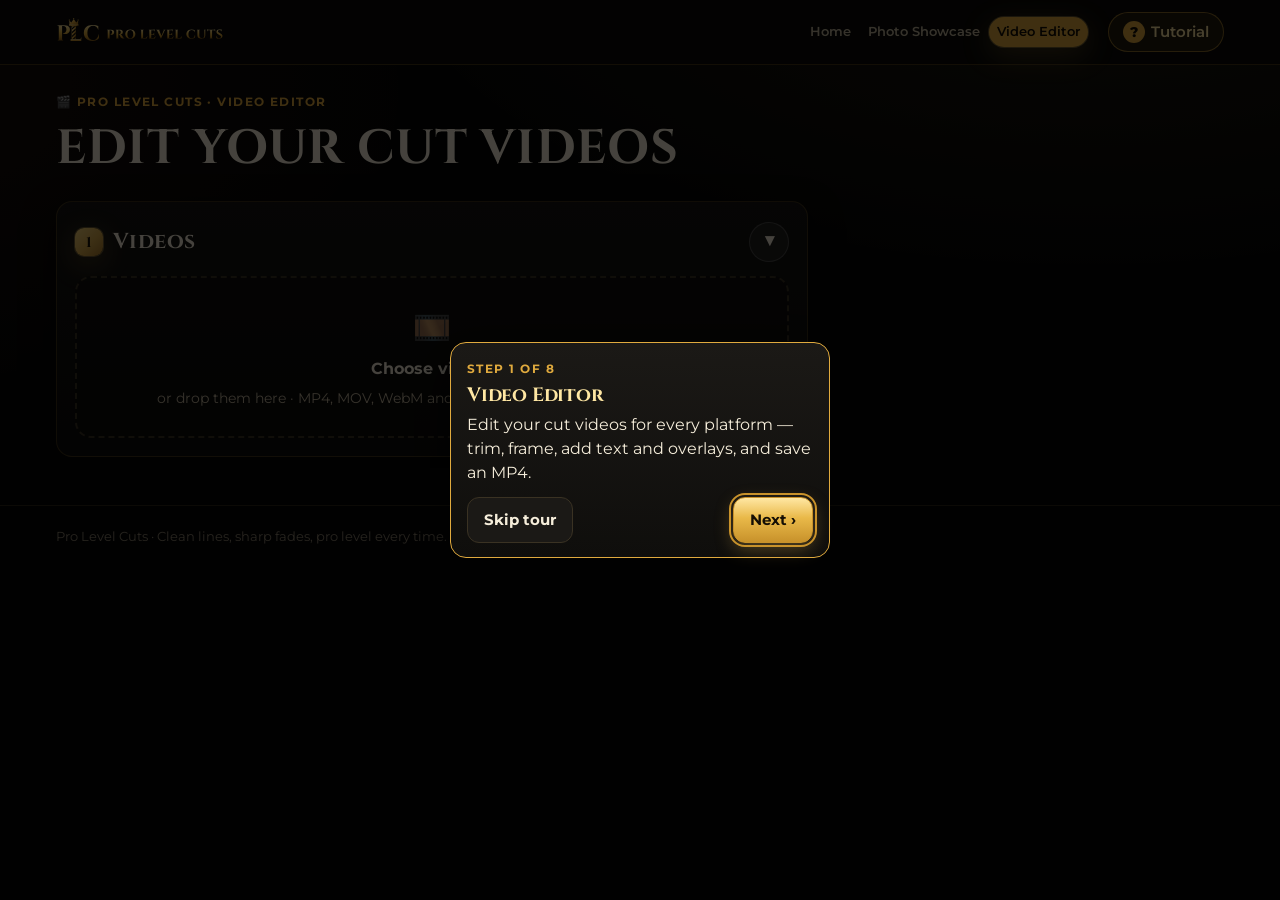
==== formatter.html @ 974fc1ba "Video editor: Fill stretches the whole video to the frame, nothing cut off Co-Authored-By: Claude Op" ====
<!doctype html>
<html lang="en">
<head>
  <meta charset="utf-8">
  <meta name="viewport" content="width=device-width, initial-scale=1, viewport-fit=cover">
  <title>Video Editor — Pro Level Cuts</title>
  <meta name="description" content="Edit and format barber videos for Reels, TikTok, YouTube Shorts and posts — trim, frame, add text and overlays, export MP4.">
  <meta name="theme-color" content="#0e0c0a">
  <meta name="color-scheme" content="dark">
  <link rel="manifest" href="manifest.webmanifest">
  <link rel="icon" href="icons/logo.svg" type="image/svg+xml">
  <link rel="icon" href="icons/favicon-32.png" sizes="32x32" type="image/png">
  <link rel="apple-touch-icon" href="icons/apple-touch-icon.png">
  <meta name="apple-mobile-web-app-capable" content="yes">
  <meta name="mobile-web-app-capable" content="yes">
  <meta name="apple-mobile-web-app-status-bar-style" content="black-translucent">
  <meta name="apple-mobile-web-app-title" content="Pro Level Cuts">
  <link rel="preconnect" href="https://fonts.googleapis.com">
  <link rel="preconnect" href="https://fonts.gstatic.com" crossorigin>
  <link rel="stylesheet" href="https://fonts.googleapis.com/css2?family=Cinzel:wght@600;700&family=Montserrat:wght@400;500;600;700&display=swap">
  <link rel="stylesheet" href="css/style.css?v=plc1">
  <script src="js/core.js?v=plc1" defer></script>
  <script src="js/tour.js?v=plc1" defer></script>
  <script src="js/vendor/mp4-muxer.min.js" defer></script>
  <script src="js/fullscreen.js?v=plc1" defer></script>
  <script src="js/fx-float.js?v=plc1" defer></script>
  <script src="js/showcase-fold.js?v=plc1" defer></script>
  <script src="js/showcase-fx.js?v=plc1" defer></script>
  <script src="js/formatter.js?v=plc1" defer></script>
  <script src="js/formatter-pro.js?v=plc1" defer></script>
</head>
<body data-page="formatter">
  <header class="topbar">
    <div class="container topbar-inner">
      <a class="brand" href="index.html" aria-label="Pro Level Cuts — home"><img class="plc-wordmark" src="icons/logo-wordmark.svg" alt="Pro Level Cuts" height="34"></a>
      <nav class="nav" id="nav" aria-label="Main">
        <div class="nav-head"><img class="plc-wordmark" src="icons/logo-wordmark.svg" alt="Pro Level Cuts" height="28"></div>
        <a href="index.html" data-page="home"><span class="nav-ico">🏠</span>Home</a>
        <a href="showcase.html" data-page="showcase"><span class="nav-ico">📸</span>Photo Showcase</a>
        <a href="formatter.html" data-page="formatter"><span class="nav-ico">🎬</span>Video Editor</a>
        <div class="nav-foot"><button class="btn" type="button" data-install hidden>📲 Add to Home Screen</button></div>
      </nav>
      <button class="plc-tourbtn" type="button" data-tour-btn aria-label="Tutorial"><b class="plc-q">?</b><span>Tutorial</span></button>
      <button class="menu-btn" type="button" aria-label="Open menu" aria-expanded="false" aria-controls="nav"><span></span><span></span><span></span></button>
    </div>
  </header>
  <div class="scrim"></div>

    <main class="page container">
    <div class="page-head">
      <div class="eyebrow">🎬 Pro Level Cuts · Video Editor</div>
      <h1>Edit your cut videos</h1>
      <p>Add your clips, trim and order them, then fit them for Reels, TikTok, Shorts, a square post or YouTube. Pick a background and frame, add text and overlays you can drag right on the preview, and save an MP4 with the sound in sync.</p>
    </div>

    <ol class="cx-steps" aria-label="Steps">
      <li data-step="1">Add videos</li><li data-step="2">Format &amp; frame</li><li data-step="3">Overlays</li><li data-step="4">Export</li>
    </ol>

    <div class="cx-layout">
      <div class="stack" style="min-width:0">
        <!-- ===== 1 · Videos ===== -->
        <section class="card" aria-labelledby="clipsTitle">
          <h2 id="clipsTitle"><span class="cx-num">1</span>Videos <span class="muted small" id="clipCount"></span></h2>
          <label class="cx-drop" id="dropZone">
            <input type="file" id="videoFiles" accept="video/*,.mp4,.mov,.m4v,.webm,.mkv,.ogv,.3gp" multiple>
            <span class="cx-drop-ico" aria-hidden="true">🎞️</span>
            <b>Choose videos</b>
            <span class="muted small">or drop them here · MP4, MOV, WebM and more · they play in the order shown</span>
          </label>
          <p class="notice warn" id="importNote" hidden></p>
          <ol class="fm-clips" id="clipList" aria-label="Clips"></ol>
        </section>

        <!-- ===== 2 · Format & frame ===== -->
        <section class="card" aria-labelledby="fmtTitle" id="formatCard" hidden>
          <h2 id="fmtTitle"><span class="cx-num">2</span>Format &amp; frame</h2>

          <div class="cx-group">
            <div class="label">Where are you posting it? <span class="muted small">(Instagram, TikTok, YouTube, theCut, Facebook)</span></div>
            <div class="fm-formats" id="formatSeg" role="radiogroup" aria-label="Video format"></div>
          </div>

          <div class="cx-group">
            <div class="label">How the video fills the frame</div>
            <div class="seg" id="fitSeg" role="radiogroup" aria-label="Fit">
              <button type="button" data-fit="fit" role="radio">⬚ Fit · show everything</button>
              <button type="button" data-fit="fill" role="radio">⛶ Fill · stretch to fill</button>
            </div>
            <p class="fm-fillhint" id="fillHint" role="status" hidden></p>
            <p class="muted small" style="margin:8px 0 0">Per clip you can also zoom and move the picture (in the clip list, or turn on <b>🖐 Move video</b> and drag it on the preview).</p>
          </div>

          <div class="cx-group">
            <div class="label">Background <span class="muted small">(shows where the video doesn't cover the frame)</span></div>
            <div class="fm-swatches" id="bgList" role="radiogroup" aria-label="Background"></div>
            <div class="row" style="margin-top:8px;gap:10px" id="bgColorRow">
              <label class="field" style="flex:0 0 auto"><span>Colour</span><input type="color" id="bgColor" value="#0b1530"></label>
              <label class="btn btn-ghost btn-sm fm-upload">🖼️ Your own background<input type="file" id="bgFile" accept="image/*" hidden></label>
            </div>
          </div>

          <div class="cx-group">
            <div class="label">Frame</div>
            <div class="fm-swatches" id="frameList" role="radiogroup" aria-label="Frame"></div>
            <label class="field" style="max-width:180px;margin-top:8px" id="frameColorWrap"><span>Frame colour</span><input type="color" id="frameColor" value="#ffffff"></label>
          </div>

          <div class="fields" style="margin-top:14px">
            <label class="field"><span>Between clips</span>
              <select id="transition"><option value="cut">Straight cut</option><option value="fade">Fade through black</option></select>
            </label>
            <label class="field"><span>Space around the video <b id="padVal"></b></span>
              <input type="range" id="pad" min="0" max="20" step="1">
            </label>
          </div>

          <div class="cx-group" style="margin-top:14px">
            <div class="label">Background music <span class="muted small">(optional)</span></div>
            <div class="row" style="gap:10px">
              <label class="btn btn-ghost btn-sm fm-upload">🎵 Add music<input type="file" id="musicFile" accept="audio/*,.mp3,.wav,.m4a,.ogg,.aac" hidden></label>
              <span class="muted small" id="musicName">No music</span>
              <button class="btn btn-ghost btn-sm" type="button" id="musicDel" hidden>✕ Remove</button>
            </div>
            <label class="field" style="margin-top:8px" id="musicVolWrap" hidden><span>Music volume <b id="musicVolVal"></b></span><input type="range" id="musicVol" min="0" max="100" step="1"></label>
          </div>
        </section>

        <!-- ===== 3 · Overlays ===== -->
        <section class="card" aria-labelledby="ovTitle" id="overlayCard" hidden>
          <h2 id="ovTitle"><span class="cx-num">3</span>Overlays</h2>
          <p class="muted small" style="margin:0 0 10px">Add text, emoji, a logo or picture, a subscribe button or a progress bar. Tap one on the preview to select it, drag it to move it, and drag its corner ◢ to resize. Edit everything below.</p>
          <div class="fm-addbar" role="toolbar" aria-label="Add overlay">
            <button class="btn btn-sm" type="button" data-add="title">＋ Title</button>
            <button class="btn btn-ghost btn-sm" type="button" data-add="text">＋ Text</button>
            <button class="btn btn-ghost btn-sm" type="button" data-add="lower">＋ Name tag</button>
            <button class="btn btn-ghost btn-sm" type="button" data-add="emoji">＋ Emoji</button>
            <label class="btn btn-ghost btn-sm fm-upload">＋ Logo / picture<input type="file" id="imgFile" accept="image/*" hidden></label>
            <label class="btn btn-ghost btn-sm fm-upload">🎬 ＋ Video layer<input type="file" id="layerFile" accept="video/*,.mp4,.mov,.m4v,.webm" hidden></label>
            <button class="btn btn-ghost btn-sm" type="button" data-add="cta">＋ Subscribe</button>
            <button class="btn btn-ghost btn-sm" type="button" data-add="progress">＋ Progress bar</button>
          </div>
          <div class="label" style="margin-top:12px">💈 Barber stickers <span class="muted small">— tap one to add it where the playhead is</span></div>
          <div class="fm-stickers" id="stickerRow" role="group" aria-label="Barber stickers"></div>
          <ul class="fm-ovlist" id="ovList" aria-label="Overlays"></ul>
          <div class="fm-editor" id="ovEditor" hidden></div>
        </section>

        <!-- ===== Effects ===== -->
        <section class="card" aria-labelledby="fmFxTitle" id="fmFxCard" hidden>
          <h2 id="fmFxTitle"><span class="cx-num">✨</span>Effects</h2>
          <p class="muted small" style="margin:0 0 10px">Thousands of effects — lights, sparkle, barber effects, film looks, glitch, movement and frames, in many colours and speeds. Everything follows the beat of your video by itself. Put them on the clip under the playhead or on the whole video, stack as many as you like, and choose Light, Medium or Strong.</p>
          <div id="fmFx">
            <div class="seg fm-fxtarget" id="fmFxTarget" role="group" aria-label="Apply to"></div>
            <ul class="fm-fxonlist" id="fmFxOn"></ul>
            <p class="small sc-net on" id="fmBeat" aria-live="polite"></p>
            <input type="search" id="fmFxSearch" class="sc-fxsearch" autocomplete="off" placeholder="Search all effects — try “gold confetti”, “beat”, “clippings fast”" aria-label="Search effects">
            <div class="fm-fxcats" id="fmFxCats" role="group" aria-label="Kinds of effects"></div>
            <div class="fm-fxtiles" id="fmFxTiles"></div>
            <button class="btn btn-ghost" type="button" id="fmFxMore" hidden style="width:100%;margin-top:8px">Show more</button>
          </div>
        </section>
      </div>

      <!-- ===== 4 · Preview & export ===== -->
      <aside class="card cx-side" aria-labelledby="exportTitle" id="exportCard" hidden>
        <h2 id="exportTitle"><span class="cx-num">4</span>Preview &amp; export</h2>
        <div class="cx-screen fm-screen" id="screen"><canvas id="preview" width="360" height="640" aria-label="Video preview — tap an overlay to select it, drag to move"></canvas></div>
        <div class="cx-transport">
          <button type="button" class="play-btn" id="playBtn" aria-label="Play preview" aria-pressed="false"><svg class="pi-play" viewBox="0 0 24 24" aria-hidden="true"><path d="M8 5.5v13a1 1 0 0 0 1.5.86l10.2-6.5a1 1 0 0 0 0-1.72L9.5 4.64A1 1 0 0 0 8 5.5z"/></svg><svg class="pi-pause" viewBox="0 0 24 24" aria-hidden="true"><rect x="6.5" y="5" width="4" height="14" rx="1.2"/><rect x="13.5" y="5" width="4" height="14" rx="1.2"/></svg></button>
          <input type="range" id="scrub" min="0" max="1000" value="0" aria-label="Position">
          <span class="cx-time" id="timeLabel">0:00 / 0:00</span>
          <button type="button" class="btn btn-ghost btn-icon btn-sm yb-fullbtn" id="fullBtn" aria-label="Watch full screen" title="Full screen">⛶</button>
        </div>
        <div class="fm-tl" id="tlBox">
          <div class="fm-hist" role="group" aria-label="Undo and redo">
            <button type="button" class="fm-histbtn" id="tlUndo" disabled aria-label="Undo" title="Undo (Ctrl+Z)"><svg viewBox="0 0 24 24" aria-hidden="true"><path d="M9 14 4 9l5-5"/><path d="M4 9h10.5a5.5 5.5 0 0 1 0 11H11"/></svg><span>Undo</span></button>
            <button type="button" class="fm-histbtn" id="tlRedo" disabled aria-label="Redo" title="Redo (Ctrl+Shift+Z)"><svg viewBox="0 0 24 24" aria-hidden="true"><path d="m15 14 5-5-5-5"/><path d="M20 9H9.5a5.5 5.5 0 0 0 0 11H13"/></svg><span>Redo</span></button>
          </div>
          <div class="fm-toolbar" role="toolbar" aria-label="Edit tools">
            <button type="button" class="fm-tool fm-tool-main" id="tlSplit"><i>✂️</i><span>Split</span></button>
            <button type="button" class="fm-tool fm-tool-add" id="tlNewTrack"><i>➕</i><span>New layer</span></button>
            <label class="fm-tool fm-tool-add"><i>🎬</i><span>Add video</span><input type="file" id="tlLayerFile" accept="video/*,.mp4,.mov,.m4v,.webm" hidden></label>
            <label class="fm-tool fm-tool-add"><i>🖼️</i><span>Add photo</span><input type="file" id="tlPhotoFile" accept="image/*" hidden></label>
            <label class="fm-tool fm-tool-add"><i>🎵</i><span>Add sound</span><input type="file" id="tlAudioFile" accept="audio/*,.mp3,.wav,.m4a,.aac,.ogg" hidden></label>
            <span class="fm-toolgroup" id="fmLayerTools" hidden>
              <button type="button" class="fm-tool fm-tool-ly" id="lyUp"><i>⬆️</i><span>Forward</span></button>
              <button type="button" class="fm-tool fm-tool-ly" id="lyDown"><i>⬇️</i><span>Back</span></button>
              <button type="button" class="fm-tool fm-tool-ly" id="lyHide"><i>👁</i><span>Hide</span></button>
              <button type="button" class="fm-tool fm-tool-ly" id="lyDel"><i>🗑️</i><span>Delete</span></button>
            </span>
            <button type="button" class="fm-tool" id="tlMute"><i>🔇</i><span>Mute</span></button>
            <button type="button" class="fm-tool" id="tlSpeed"><i>⏩</i><span>Speed</span></button>
            <button type="button" class="fm-tool" id="tlDup"><i>⧉</i><span>Duplicate</span></button>
            <button type="button" class="fm-tool" id="tlDel"><i>🗑️</i><span>Delete</span></button>
            <button type="button" class="fm-tool" id="moveVideoBtn" aria-pressed="false"><i>🖐</i><span>Move video</span></button>
            <button type="button" class="fm-tool" id="tlCenter"><i>🎯</i><span>Center</span></button>
            <button type="button" class="fm-tool" id="tlExpand" aria-pressed="false"><i>⤢</i><span>Expand</span></button>
            <button type="button" class="fm-tool" id="tlZoomOut" aria-label="Zoom out the timeline"><i>➖</i><span>Zoom out</span></button>
            <button type="button" class="fm-tool" id="tlZoomIn" aria-label="Zoom in the timeline"><i>➕</i><span>Zoom in</span></button>
            <button type="button" id="splitBtn" hidden></button><button type="button" id="setInBtn" hidden></button><button type="button" id="setOutBtn" hidden></button>
          </div>
          <p class="fm-target small" id="fmTarget" hidden></p>
          <div class="fm-speedrow" id="fmSpeedRow" hidden></div>
          <div class="fm-tl-scroll" id="tlScroll"><div class="fm-tl-inner" id="tlInner"></div></div>
          <p class="muted small fm-tl-tip">➕ New layer makes a blank layer — tap it, then add a video, photo, sound or text and it goes on that layer · swipe the timeline left / right to see every clip · press and hold a clip or layer to move it · drag ends to trim · drag things between layers, or a clip off the main video onto a layer · ⬆ / ⬇ put a layer in front of or under the main video</p>
        </div>
        <div class="cx-facts" id="facts"></div>
        <div class="notice warn" id="lenWarn" hidden></div>
        <button class="btn btn-lg" type="button" id="exportBtn" style="width:100%;margin-top:12px">🎬 Make the video</button>
        <div class="cx-progress" id="exportProg" hidden>
          <div class="progress"><i id="exportBar"></i></div>
          <div class="row between small"><span id="exportText">Getting ready…</span><button class="btn btn-ghost btn-sm" type="button" id="cancelBtn">Cancel</button></div>
          <p class="muted small" style="margin:6px 0 0">Your clips play through once while the video is made, so it takes about as long as the video. Keep this screen open.</p>
        </div>
        <div class="cx-result" id="result" hidden>
          <video id="resultVideo" controls playsinline></video>
          <div class="row between">
            <span class="muted small" id="resultInfo"></span>
            <span class="row" style="gap:6px"><button class="btn btn-ghost btn-sm" type="button" id="fullVideoBtn">⛶ Full screen</button><a class="btn btn-sm" id="downloadBtn" href="#" download>⬇ Download video</a></span>
          </div>
        </div>
      </aside>
    </div>
  </main>

  <footer class="foot">
    <div class="container">Pro Level Cuts · Clean lines, sharp fades, pro level every time. Your photos and videos stay on your device.</div>
  </footer>
</body>
</html>
---- css/style.css ----
/* =========================================================
   Pro Level Cuts — stylesheet (from Youtube Blue)
   One file for the look of every page. Page logic lives in /js.
   ========================================================= */

:root {
  --bg: #070707;
  --bg-2: #0d0c0b;
  --surface: #141311;
  --surface-2: #1b1916;
  --surface-3: #24211c;
  --line: #3a3223;
  --line-soft: rgba(242, 203, 107, 0.16);
  --text: #f6eedb;
  --muted: #c2b59b;
  --faint: #8a7f6c;
  --primary: #e0aa3e;
  --primary-2: #f2cb6b;
  --primary-ink: #140e04;
  --accent: #c8922b;
  --sky: #ffe7a3;
  --ok: #34d399;
  --warn: #fbbf24;
  --danger: #f87171;

  --radius: 16px;
  --radius-sm: 10px;
  --shadow: 0 12px 32px rgba(0, 0, 0, 0.55);
  --glow: 0 0 0 1px rgba(235, 196, 106, 0.35), 0 8px 28px rgba(214, 168, 74, 0.28);

  --header-h: 64px;
  --safe-t: env(safe-area-inset-top, 0px);
  --safe-r: env(safe-area-inset-right, 0px);
  --safe-b: env(safe-area-inset-bottom, 0px);
  --safe-l: env(safe-area-inset-left, 0px);
  --gutter: 16px;

  --font: system-ui, -apple-system, "Segoe UI", Roboto, "Helvetica Neue", Arial, sans-serif;
  --mono: ui-monospace, "SF Mono", Menlo, Consolas, monospace;
  color-scheme: dark;
}

*, *::before, *::after { box-sizing: border-box; }

html {
  -webkit-text-size-adjust: 100%;
  text-size-adjust: 100%;
  scroll-behavior: smooth;
  background: var(--bg);
}

body {
  margin: 0;
  min-height: 100vh;
  min-height: 100dvh;
  font-family: var(--font);
  font-size: 16px;
  line-height: 1.55;
  color: var(--text);
  background:
    radial-gradient(1100px 520px at 85% -8%, rgba(214, 168, 74, 0.28), transparent 62%),
    radial-gradient(800px 480px at -12% 8%, rgba(235, 196, 106, 0.14), transparent 58%),
    var(--bg);
  overflow-x: hidden;
  -webkit-tap-highlight-color: transparent;
}
body.no-scroll { overflow: hidden; }

img, svg, canvas, video { max-width: 100%; display: block; }
a { color: var(--sky); }
h1, h2, h3, h4 { line-height: 1.2; margin: 0 0 .5em; letter-spacing: -0.01em; }
h1 { font-size: clamp(1.8rem, 1.2rem + 2.6vw, 3rem); }
h2 { font-size: clamp(1.25rem, 1.05rem + 0.9vw, 1.6rem); }
h3 { font-size: 1.08rem; }
p { margin: 0 0 1em; }
.muted { color: var(--muted); }
.small { font-size: .875rem; }
.hidden, [hidden] { display: none !important; }
:focus-visible { outline: 2px solid var(--accent); outline-offset: 2px; border-radius: 6px; }

/* ---------- Layout ---------- */
.container {
  width: 100%;
  max-width: 1200px;
  margin-inline: auto;
  padding-left: calc(var(--gutter) + var(--safe-l));
  padding-right: calc(var(--gutter) + var(--safe-r));
}
main.page {
  padding-top: 24px;
  padding-bottom: calc(48px + var(--safe-b));
}
.page-head { margin-bottom: 20px; }
.page-head p { color: var(--muted); max-width: 70ch; }
.eyebrow {
  display: inline-flex; align-items: center; gap: 8px;
  font-size: .75rem; font-weight: 700; letter-spacing: .12em; text-transform: uppercase;
  color: var(--sky);
  margin-bottom: 8px;
}

.grid { display: grid; gap: 16px; }
.grid-2 { grid-template-columns: repeat(auto-fit, minmax(min(100%, 340px), 1fr)); }
.grid-3 { grid-template-columns: repeat(auto-fit, minmax(min(100%, 260px), 1fr)); }
.grid-4 { grid-template-columns: repeat(auto-fit, minmax(min(100%, 170px), 1fr)); }
.stack > * + * { margin-top: 12px; }
.row { display: flex; flex-wrap: wrap; gap: 10px; align-items: center; }
.row.end { justify-content: flex-end; }
.row.between { justify-content: space-between; }
.spacer { flex: 1; }

/* ---------- Header / navigation ---------- */
.topbar {
  position: sticky; top: 0; z-index: 80;
  padding-top: var(--safe-t);
  border-bottom: 1px solid var(--line-soft);
}
/* Blur lives on a pseudo-element: a backdrop-filter on the header itself
   would trap the fixed mobile drawer inside the header bar. */
.topbar::before {
  content: ""; position: absolute; inset: 0; z-index: -1;
  background: rgba(14, 12, 10, 0.78);
  backdrop-filter: saturate(140%) blur(14px);
  -webkit-backdrop-filter: saturate(140%) blur(14px);
}
.topbar-inner {
  height: var(--header-h);
  display: flex; align-items: center; gap: 16px;
}
.brand {
  display: inline-flex; align-items: center; gap: 10px;
  color: var(--text); text-decoration: none; font-weight: 800; font-size: 1.1rem;
  white-space: nowrap;
}
.brand img { width: 34px; height: 34px; border-radius: 9px; }
.brand b { color: var(--primary-2); font-weight: 800; }

.nav { margin-left: auto; display: flex; align-items: center; gap: 4px; }
.nav a {
  color: var(--muted); text-decoration: none; font-weight: 600; font-size: .95rem;
  padding: 9px 14px; border-radius: 999px;
  transition: background .15s, color .15s;
}
.nav a:hover { color: var(--text); background: var(--surface); }
.nav a.active { color: var(--primary-ink); background: var(--primary); box-shadow: var(--glow); }
.nav .nav-ico { display: none; }
.nav-foot { display: none; }
@media (min-width: 901px) and (max-width: 1700px) { .nav { gap: 1px; } .nav a { padding: 7px 8px; font-size: .82rem; line-height: 1.15; } .topbar-inner { gap: 8px; } }
@media (min-width: 901px) and (max-width: 1180px) { .brand span { display: none; } }

.menu-btn {
  display: none; margin-left: auto;
  width: 44px; height: 44px; border-radius: 12px;
  border: 1px solid var(--line); background: var(--surface);
  align-items: center; justify-content: center; flex-direction: column; gap: 5px;
  cursor: pointer;
}
.menu-btn span { display: block; width: 20px; height: 2px; border-radius: 2px; background: var(--text); transition: transform .2s, opacity .2s; }
.menu-btn[aria-expanded="true"] span:nth-child(1) { transform: translateY(7px) rotate(45deg); }
.menu-btn[aria-expanded="true"] span:nth-child(2) { opacity: 0; }
.menu-btn[aria-expanded="true"] span:nth-child(3) { transform: translateY(-7px) rotate(-45deg); }

.scrim {
  position: fixed; inset: 0; z-index: 60;
  background: rgba(2, 8, 20, 0.6);
  opacity: 0; pointer-events: none; transition: opacity .2s;
}
.scrim.show { opacity: 1; pointer-events: auto; }

@media (max-width: 900px) {
  .menu-btn { display: inline-flex; }
  .nav {
    position: fixed; z-index: 70; top: 0; right: 0; bottom: 0;
    width: min(86vw, 330px);
    flex-direction: column; align-items: stretch; gap: 4px;
    padding: calc(var(--safe-t) + 20px) calc(16px + var(--safe-r)) calc(20px + var(--safe-b)) 16px;
    background: linear-gradient(180deg, #2b251d, #1d1914);
    border-left: 1px solid var(--line);
    box-shadow: var(--shadow);
    /* Hidden with clip-path (not translate) so the closed drawer never
       widens the page on phones. */
    clip-path: inset(0 0 0 100%);
    visibility: hidden;
    transition: clip-path .25s ease, visibility 0s linear .25s;
    overflow-y: auto;
    overscroll-behavior: contain;
  }
  .nav.open { clip-path: inset(0 0 0 0); visibility: visible; transition: clip-path .25s ease, visibility 0s; }
  .nav a { display: flex; align-items: center; gap: 12px; padding: 14px; border-radius: 12px; font-size: 1.02rem; }
  .nav .nav-ico { display: inline-block; width: 22px; text-align: center; }
  .nav-head { display: flex; align-items: center; gap: 10px; font-weight: 800; padding: 4px 6px 16px; border-bottom: 1px solid var(--line-soft); margin-bottom: 8px; }
  .nav-head img { width: 30px; height: 30px; border-radius: 8px; }
  .nav-foot { display: block; margin-top: auto; padding-top: 16px; }
  .nav-foot .btn { width: 100%; }
}
@media (min-width: 901px) { .nav-head { display: none; } }

/* ---------- Cards ---------- */
.card {
  background: linear-gradient(180deg, rgba(62, 53, 42, 0.9), rgba(48, 41, 32, 0.92));
  border: 1px solid var(--line-soft);
  border-radius: var(--radius);
  padding: 18px;
  box-shadow: var(--shadow);
  min-width: 0;
}
.card > h2, .card > h3 { display: flex; align-items: center; gap: 10px; }
.card-sub { color: var(--muted); font-size: .9rem; margin-top: -4px; }
.card.link { text-decoration: none; color: inherit; transition: transform .15s, box-shadow .15s, border-color .15s; display: block; }
.card.link:hover { transform: translateY(-3px); border-color: var(--primary); box-shadow: var(--glow); }
.ico-badge {
  width: 44px; height: 44px; border-radius: 12px; flex: none;
  display: inline-grid; place-items: center; font-size: 1.3rem;
  background: linear-gradient(135deg, var(--primary), var(--accent));
  box-shadow: var(--glow);
}

/* ---------- Buttons ---------- */
.btn {
  -webkit-appearance: none; appearance: none;
  display: inline-flex; align-items: center; justify-content: center; gap: 8px;
  min-height: 44px; padding: 10px 16px;
  border-radius: 12px; border: 1px solid transparent;
  font: inherit; font-weight: 700; font-size: .95rem;
  color: var(--primary-ink);
  background: linear-gradient(180deg, var(--primary-2), var(--primary));
  box-shadow: 0 6px 18px rgba(214, 168, 74, 0.35);
  cursor: pointer; text-decoration: none; white-space: nowrap;
  transition: transform .1s, filter .15s, background .15s;
}
.btn:hover { filter: brightness(1.08); }
.btn:active { transform: translateY(1px); }
.btn:disabled { opacity: .5; cursor: not-allowed; }
.btn-ghost { background: var(--surface-2); color: var(--text); border-color: var(--line); box-shadow: none; }
.btn-ghost:hover { background: var(--surface-3); }
.btn-danger { background: rgba(248, 113, 113, 0.14); color: #fecaca; border-color: rgba(248, 113, 113, 0.4); box-shadow: none; }
.btn-sm { min-height: 36px; padding: 6px 12px; font-size: .85rem; border-radius: 10px; }
.btn-icon { width: 40px; min-height: 40px; padding: 0; }
.btn-plus {
  width: 52px; height: 52px; min-height: 52px; padding: 0; border-radius: 50%;
  font-size: 1.8rem; line-height: 1; font-weight: 500;
}

/* ---------- Forms ---------- */
.field { display: flex; flex-direction: column; gap: 6px; min-width: 0; }
.field > span, .label { font-size: .82rem; font-weight: 700; color: var(--muted); letter-spacing: .02em; }
.fields { display: grid; gap: 12px; grid-template-columns: repeat(auto-fit, minmax(min(100%, 180px), 1fr)); }
input[type="text"], input[type="number"], input[type="date"], input[type="search"], input[type="url"], select, textarea {
  -webkit-appearance: none; appearance: none;
  width: 100%; min-width: 0;
  font: inherit; font-size: 16px; /* 16px stops iOS zoom-on-focus */
  color: var(--text);
  background: #1a1206;
  border: 1px solid var(--line);
  border-radius: var(--radius-sm);
  padding: 11px 12px;
  min-height: 44px;
  transition: border-color .15s, box-shadow .15s;
}
select {
  background-image: linear-gradient(45deg, transparent 50%, var(--muted) 50%), linear-gradient(135deg, var(--muted) 50%, transparent 50%);
  background-position: calc(100% - 18px) 50%, calc(100% - 13px) 50%;
  background-size: 5px 5px; background-repeat: no-repeat;
  padding-right: 34px;
}
textarea { resize: vertical; min-height: 110px; line-height: 1.5; }
/* The open dropdown list: always dark with light text (some phones/PCs otherwise show white on white). */
select option, select optgroup { background-color: #1a1206; color: var(--text); }
select optgroup { color: var(--sky, #efd08c); font-weight: 700; }
select option:disabled { color: var(--muted); }
input:focus, select:focus, textarea:focus { outline: none; border-color: var(--primary-2); box-shadow: 0 0 0 3px rgba(214, 168, 74, 0.25); }
input::placeholder, textarea::placeholder { color: var(--faint); }
input[type="color"] {
  -webkit-appearance: none; appearance: none;
  width: 100%; height: 44px; padding: 4px; border-radius: var(--radius-sm);
  border: 1px solid var(--line); background: #1a1206; cursor: pointer;
}
input[type="color"]::-webkit-color-swatch-wrapper { padding: 0; }
input[type="color"]::-webkit-color-swatch { border: none; border-radius: 7px; }
input[type="color"]::-moz-color-swatch { border: none; border-radius: 7px; }
input[type="range"] { width: 100%; accent-color: var(--primary); }
input[type="checkbox"] { width: 20px; height: 20px; accent-color: var(--primary); flex: none; }
input[type="file"] { max-width: 100%; color: var(--muted); font-size: .9rem; }
.counter { font-size: .8rem; color: var(--muted); text-align: right; }
.counter.over { color: var(--danger); font-weight: 700; }

/* segmented toggle */
.seg { display: inline-flex; padding: 4px; gap: 4px; border-radius: 12px; background: #1a1206; border: 1px solid var(--line); flex-wrap: wrap; }
.seg button {
  font: inherit; font-weight: 700; font-size: .88rem;
  border: 0; border-radius: 9px; padding: 9px 14px; min-height: 40px;
  color: var(--muted); background: transparent; cursor: pointer;
}
.seg button.on { color: #fff; background: var(--primary); box-shadow: var(--glow); }

/* chips */
.chips { display: flex; flex-wrap: wrap; gap: 8px; }
.chip {
  display: inline-flex; align-items: center; gap: 6px;
  padding: 6px 8px 6px 12px; border-radius: 999px;
  background: var(--surface-3); border: 1px solid var(--line); font-size: .88rem;
  max-width: 100%;
}
.chip span { overflow: hidden; text-overflow: ellipsis; white-space: nowrap; }
.chip button { border: 0; background: rgba(255,255,255,.08); color: var(--text); width: 22px; height: 22px; border-radius: 50%; cursor: pointer; line-height: 1; flex: none; }

/* ---------- KPIs & progress ---------- */
.kpi { padding: 16px; }
.kpi .kpi-label { font-size: .78rem; text-transform: uppercase; letter-spacing: .08em; color: var(--muted); font-weight: 700; }
.kpi .kpi-value { font-size: clamp(1.4rem, 1.1rem + 1.2vw, 1.9rem); font-weight: 800; margin-top: 2px; word-break: break-word; }
.kpi .kpi-note { font-size: .8rem; color: var(--faint); }
.progress { height: 12px; border-radius: 999px; background: #1a1206; border: 1px solid var(--line); overflow: hidden; }
.progress > i { display: block; height: 100%; width: 0; background: linear-gradient(90deg, var(--primary), var(--accent)); border-radius: inherit; transition: width .4s; }

/* ---------- Tables ---------- */
.table-wrap { width: 100%; overflow-x: auto; -webkit-overflow-scrolling: touch; border-radius: var(--radius-sm); border: 1px solid var(--line-soft); }
table { width: 100%; border-collapse: collapse; font-size: .9rem; min-width: 640px; }
th, td { padding: 10px 12px; text-align: left; border-bottom: 1px solid var(--line-soft); white-space: nowrap; }
td.wrap { white-space: normal; min-width: 180px; }
th { position: sticky; top: 0; background: var(--surface-2); color: var(--muted); font-size: .78rem; text-transform: uppercase; letter-spacing: .06em; cursor: pointer; user-select: none; }
th.sorted::after { content: " ▾"; }
th.sorted.asc::after { content: " ▴"; }
tbody tr:hover { background: rgba(214, 168, 74, 0.07); }
td.num, th.num { text-align: right; font-variant-numeric: tabular-nums; }

/* ---------- Badges / tags ---------- */
.badge { display: inline-block; padding: 2px 8px; border-radius: 999px; font-size: .74rem; font-weight: 700; background: var(--surface-3); color: var(--sky); border: 1px solid var(--line); }
.badge.short { color: #fbcfe8; border-color: rgba(244, 114, 182, .4); background: rgba(244, 114, 182, .12); }

/* ---------- Charts ---------- */
.chart { width: 100%; height: auto; }
.chart text { fill: var(--muted); font-size: 11px; font-family: var(--font); }
.chart .grid-line { stroke: rgba(235, 196, 106, 0.12); }
.chart-empty { padding: 36px 12px; text-align: center; color: var(--faint); border: 1px dashed var(--line); border-radius: var(--radius-sm); }

/* ---------- Canvas previews ---------- */
.canvas-frame {
  width: 100%; border-radius: var(--radius-sm); overflow: hidden;
  border: 1px solid var(--line); background: #020814;
}
.canvas-frame canvas { width: 100%; height: auto; }
.avatar-frame { max-width: 260px; margin-inline: auto; border-radius: 50%; }

/* ---------- Toast ---------- */
.toast-host {
  position: fixed; z-index: 100; left: 50%; transform: translateX(-50%);
  bottom: calc(20px + var(--safe-b));
  display: flex; flex-direction: column; gap: 8px; align-items: center;
  width: calc(100% - 32px); max-width: 420px; pointer-events: none;
}
.toast {
  background: #322b21; border: 1px solid var(--primary); color: var(--text);
  padding: 12px 16px; border-radius: 12px; box-shadow: var(--glow);
  font-weight: 600; font-size: .92rem; text-align: center;
  animation: toast-in .2s ease;
}
@keyframes toast-in { from { opacity: 0; transform: translateY(8px); } }

/* ---------- Home ---------- */
.hero {
  display: grid; gap: 24px; align-items: center;
  grid-template-columns: repeat(auto-fit, minmax(min(100%, 340px), 1fr));
  padding: 12px 0 28px;
}
.hero h1 b { background: linear-gradient(90deg, var(--primary-2), var(--sky)); -webkit-background-clip: text; background-clip: text; color: transparent; }
.hero p { font-size: 1.08rem; color: var(--muted); }
.hero-art { display: grid; place-items: center; }
.hero-art img { width: min(260px, 60vw); border-radius: 28%; box-shadow: 0 30px 80px rgba(214, 168, 74, 0.45); }
.feature-list { margin: 10px 0 0; padding-left: 18px; color: var(--muted); font-size: .92rem; }
.feature-list li + li { margin-top: 4px; }
.steps { margin: 0; padding-left: 20px; }
.steps li + li { margin-top: 6px; }

/* ---------- Checklist ---------- */
.checklist { list-style: none; margin: 0; padding: 0; display: grid; gap: 6px; }
.checklist label { display: flex; gap: 12px; align-items: flex-start; padding: 10px 12px; border-radius: 10px; background: #1a1206; border: 1px solid var(--line-soft); cursor: pointer; }
.checklist input:checked + span { color: var(--faint); text-decoration: line-through; }

/* ---------- Story Studio ---------- */
.studio { display: grid; gap: 16px; grid-template-columns: 280px minmax(0, 1fr); align-items: start; }
@media (max-width: 980px) { .studio { grid-template-columns: minmax(0, 1fr); } }
.story-list { list-style: none; margin: 0; padding: 0; display: grid; gap: 6px; max-height: 50vh; overflow-y: auto; }
.story-list button {
  width: 100%; text-align: left; font: inherit; color: var(--text);
  background: #1a1206; border: 1px solid var(--line-soft); border-radius: 10px;
  padding: 10px 12px; cursor: pointer;
}
.story-list button.on { border-color: var(--primary); box-shadow: var(--glow); }
.story-list small { display: block; color: var(--faint); font-size: .76rem; }
.sticky-side { position: sticky; top: calc(var(--header-h) + var(--safe-t) + 16px); }
@media (max-width: 980px) { .sticky-side { position: static; } .story-list { max-height: 220px; } }

.cast { display: grid; gap: 10px; grid-template-columns: repeat(auto-fill, minmax(min(100%, 200px), 1fr)); }
.cast-card {
  position: relative; padding: 12px; border-radius: 12px; background: #1a1206;
  border: 1px solid var(--line-soft); border-left: 5px solid var(--c, var(--primary));
  min-width: 0;
}
.cast-card h4 { margin: 0; font-size: 1rem; overflow-wrap: anywhere; }
.cast-card p { margin: 2px 0 0; font-size: .82rem; color: var(--muted); overflow-wrap: anywhere; }
.cast-card .cast-actions { display: flex; gap: 6px; margin-top: 10px; }
.cast-add {
  display: flex; align-items: center; justify-content: center; gap: 12px; flex-direction: column;
  min-height: 120px; border: 2px dashed var(--line); border-radius: 12px; background: transparent;
  color: var(--muted); font: inherit; font-weight: 700; cursor: pointer;
}
.cast-add:hover { border-color: var(--primary); color: var(--text); }
.dot { width: 12px; height: 12px; border-radius: 50%; display: inline-block; flex: none; background: var(--c, var(--primary)); }
.swatches { display: flex; flex-wrap: wrap; gap: 8px; }
.swatches button { width: 32px; height: 32px; border-radius: 50%; border: 2px solid transparent; cursor: pointer; background: var(--c); }
.swatches button.on { border-color: #fff; box-shadow: 0 0 0 2px var(--primary); }

.blocks { display: grid; gap: 10px; }
.block {
  display: grid; gap: 8px; padding: 12px; border-radius: 12px;
  background: #1a1206; border: 1px solid var(--line-soft);
  border-left: 5px solid var(--c, var(--line));
}
.block.scene { background: linear-gradient(90deg, rgba(214, 168, 74,.18), #1a1206); border-left-color: var(--primary); }
.block.note { border-left-color: var(--warn); }
.block-top { display: flex; flex-wrap: wrap; gap: 8px; align-items: center; }
.block-top select { width: auto; min-width: 150px; flex: 1 1 160px; min-height: 38px; padding-top: 7px; padding-bottom: 7px; }
.block-kind { font-size: .72rem; font-weight: 800; letter-spacing: .1em; text-transform: uppercase; color: var(--muted); }
.block textarea { min-height: 70px; }
.block.scene textarea { min-height: 44px; font-weight: 700; }
.block-tools { margin-left: auto; display: flex; gap: 4px; }
.block-tools button { width: 34px; height: 34px; border-radius: 8px; border: 1px solid var(--line); background: var(--surface-2); color: var(--text); cursor: pointer; font-size: .95rem; }
.block-tools button:hover { background: var(--surface-3); }
.grp-btn { min-height: 38px; padding: 0 12px; border-radius: 999px; border: 1px solid var(--line); background: var(--surface-2); color: var(--text); font: inherit; font-size: .85rem; font-weight: 700; cursor: pointer; white-space: nowrap; }
.grp-btn:hover { background: var(--surface-3); }
.grp-btn.on { border-color: var(--primary); background: rgba(214, 168, 74,.2); }
.grp-row { display: flex; flex-wrap: wrap; gap: 6px; align-items: center; padding: 8px 10px; border-radius: 10px; background: rgba(214, 168, 74,.08); border: 1px solid var(--line-soft); }
.grp-label { font-size: .78rem; font-weight: 800; color: var(--muted); margin-right: 4px; }
.grp-chip { display: inline-flex; align-items: center; gap: 6px; padding: 5px 11px; border-radius: 999px; border: 1px solid var(--line); background: var(--surface-2); font-size: .85rem; font-weight: 700; cursor: pointer; user-select: none; }
.grp-chip input { width: auto; min-height: 0; margin: 0; accent-color: var(--c, var(--primary)); }
.grp-chip.on { border-color: var(--c, var(--primary)); box-shadow: inset 0 0 0 1px var(--c, var(--primary)); }
.grp-tag { display: inline-block; margin-left: 6px; padding: 1px 8px; border-radius: 999px; background: rgba(214, 168, 74,.18); font-size: .75rem; font-weight: 700; color: var(--text); }
.add-bar { display: flex; flex-wrap: wrap; gap: 8px; padding: 12px; border-radius: 12px; border: 1px dashed var(--line); }
.add-bar .btn { flex: 1 1 140px; }

.stat-pills { display: flex; flex-wrap: wrap; gap: 8px; }
.stat-pill { padding: 6px 12px; border-radius: 999px; background: #1a1206; border: 1px solid var(--line); font-size: .85rem; }
.stat-pill b { color: var(--sky); }

/* modal */
.modal {
  position: fixed; inset: 0; z-index: 90; display: grid; place-items: center;
  padding: calc(16px + var(--safe-t)) calc(16px + var(--safe-r)) calc(16px + var(--safe-b)) calc(16px + var(--safe-l));
  background: rgba(2, 8, 20, 0.7);
}
.modal-box { width: 100%; max-width: 520px; max-height: 100%; overflow-y: auto; }

/* teleprompter */
.prompter {
  position: fixed; inset: 0; z-index: 95; background: #000; color: #fff;
  display: flex; flex-direction: column;
  padding: var(--safe-t) var(--safe-r) var(--safe-b) var(--safe-l);
}
.prompter-bar { display: flex; flex-wrap: wrap; gap: 10px; align-items: center; padding: 10px 14px; background: #100d08; border-bottom: 1px solid var(--line); }
.prompter-bar label { display: flex; align-items: center; gap: 8px; font-size: .85rem; color: var(--muted); }
.prompter-bar input[type="range"] { width: 120px; }
.prompter-scroll { flex: 1; overflow-y: auto; padding: 40vh 6vw; -webkit-overflow-scrolling: touch; }
.prompter-text { font-size: clamp(1.6rem, 1rem + 3vw, 3.4rem); line-height: 1.45; font-weight: 700; max-width: 1100px; margin: 0 auto; }
.prompter-text p { margin: 0 0 .8em; }
.prompter-text .who { display: block; font-size: .5em; letter-spacing: .12em; text-transform: uppercase; color: var(--sky); }
.prompter-text .scene { color: var(--primary-2); }
.prompter-text .note { color: var(--warn); font-style: italic; font-size: .7em; }
.prompter.mirror .prompter-text { transform: scaleX(-1); }
.prompter-guide { position: absolute; left: 0; right: 0; top: 45%; height: 0; border-top: 2px dashed rgba(235, 196, 106,.5); pointer-events: none; }

/* footer */
.foot {
  border-top: 1px solid var(--line-soft); color: var(--faint); font-size: .82rem;
  padding: 20px 0 calc(24px + var(--safe-b));
}

/* Standalone (installed) tweaks */
@media (display-mode: standalone) {
  .install-only-browser { display: none !important; }
}

@media (prefers-reduced-motion: reduce) {
  *, *::before, *::after { animation: none !important; transition: none !important; scroll-behavior: auto !important; }
}

@media (max-width: 520px) {
  :root { --gutter: 12px; --header-h: 58px; }
  .card { padding: 14px; border-radius: 14px; }
  .brand { font-size: 1rem; }
  .brand img { width: 30px; height: 30px; }
}

/* =========================================================
   Voice Studio (voice.html)
   ========================================================= */
.sr-only { position: absolute !important; width: 1px; height: 1px; padding: 0; margin: -1px; overflow: hidden; clip: rect(0 0 0 0); white-space: nowrap; border: 0; }
code { font-family: var(--mono); font-size: .88em; background: #1a1206; border: 1px solid var(--line-soft); padding: 1px 6px; border-radius: 6px; overflow-wrap: anywhere; }

.status-pill {
  display: inline-flex; align-items: center; gap: 8px;
  padding: 6px 12px; border-radius: 999px; font-weight: 800; font-size: .85rem;
  background: #1a1206; border: 1px solid var(--line); color: var(--muted);
  max-width: 100%;
}
.status-pill::before { content: ""; width: 9px; height: 9px; border-radius: 50%; background: currentColor; flex: none; }
.status-pill[data-state="online"] { color: var(--ok); border-color: rgba(52, 211, 153, .45); }
.status-pill[data-state="connecting"] { color: var(--accent); border-color: rgba(235, 196, 106, .45); }
.status-pill[data-state="connecting"]::before { animation: pulse 1s ease-in-out infinite; }
.status-pill[data-state="generating"] { color: var(--warn); border-color: rgba(251, 191, 36, .5); }
.status-pill[data-state="generating"]::before { animation: pulse 1s ease-in-out infinite; }
.status-pill[data-state="offline"], .status-pill[data-state="error"] { color: var(--danger); border-color: rgba(248, 113, 113, .45); }
@keyframes pulse { 50% { opacity: .25; } }

.be-facts { display: grid; gap: 10px; margin: 14px 0 0; grid-template-columns: repeat(auto-fit, minmax(min(100%, 200px), 1fr)); }
.be-facts div { background: #1a1206; border: 1px solid var(--line-soft); border-radius: 10px; padding: 10px 12px; min-width: 0; }
.be-facts dt { font-size: .74rem; font-weight: 800; letter-spacing: .08em; text-transform: uppercase; color: var(--faint); }
.be-facts dd { margin: 2px 0 0; font-weight: 600; overflow-wrap: anywhere; font-size: .92rem; }

.notice {
  margin-top: 12px; padding: 12px 14px; border-radius: 12px; font-size: .92rem;
  background: rgba(235, 196, 106, .1); border: 1px solid rgba(235, 196, 106, .4); color: var(--text);
}
.notice.warn { background: rgba(251, 191, 36, .1); border-color: rgba(251, 191, 36, .45); }
.notice.error { background: rgba(248, 113, 113, .1); border-color: rgba(248, 113, 113, .45); }
.notice b { display: block; margin-bottom: 2px; }

.override, .import-box { margin-top: 14px; border-top: 1px solid var(--line-soft); padding-top: 12px; }
.import-box { border: 1px solid var(--line-soft); border-radius: 12px; padding: 10px 12px; background: #1a1206; }
.override summary, .import-box summary { cursor: pointer; font-weight: 700; color: var(--muted); }
.override summary:hover, .import-box summary:hover { color: var(--text); }

.voice-grid { display: grid; gap: 16px; grid-template-columns: minmax(0, 1.35fr) minmax(0, 1fr); align-items: start; }
@media (max-width: 980px) { .voice-grid { grid-template-columns: minmax(0, 1fr); } }

.script-area { min-height: 340px; font-size: 16px; line-height: 1.65; }
@media (max-width: 600px) { .script-area { min-height: 240px; } }

.tag-row { display: flex; flex-wrap: wrap; gap: 6px; }
.tag-row button {
  font: inherit; font-size: .85rem; font-weight: 700; font-family: var(--mono);
  padding: 7px 10px; min-height: 36px; border-radius: 9px; cursor: pointer;
  color: var(--sky); background: #1a1206; border: 1px solid var(--line);
}
.tag-row button:hover { border-color: var(--primary-2); color: #fff; }

.upload-state { margin-top: 10px; font-size: .88rem; padding: 8px 12px; border-radius: 10px; background: #1a1206; border: 1px solid var(--line-soft); color: var(--muted); overflow-wrap: anywhere; }
.upload-state[data-state="busy"] { color: var(--accent); }
.upload-state[data-state="done"] { color: var(--ok); border-color: rgba(52, 211, 153, .4); }
.upload-state[data-state="error"] { color: #fecaca; border-color: rgba(248, 113, 113, .45); }

.check-field { flex-direction: row; align-items: center; gap: 10px; align-self: end; min-height: 44px; }
.check-field span { color: var(--text) !important; font-size: .92rem !important; font-weight: 600 !important; }

.btn-lg { min-height: 54px; padding: 12px 22px; font-size: 1.05rem; border-radius: 14px; }
.generate-card .row > .btn { flex: 0 1 auto; }
@media (max-width: 520px) { .generate-card .row > .btn { flex: 1 1 100%; } }

.gen-progress { margin-top: 14px; display: grid; gap: 10px; }
.gen-text { display: flex; flex-direction: column; gap: 2px; }
.progress.indeterminate > i { width: 35%; animation: slide 1.4s ease-in-out infinite; }
@keyframes slide { 0% { transform: translateX(-100%); } 100% { transform: translateX(300%); } }

.audio-player { width: 100%; margin-top: 12px; border-radius: 12px; min-height: 54px; }
input:disabled, select:disabled, textarea:disabled { opacity: .5; cursor: not-allowed; }

/* ---------- Voice Studio: speed scale, error details, story mode ---------- */
.speed-scale { display: flex; justify-content: space-between; font-size: .72rem; color: var(--faint); margin-top: 2px; }
.speed-scale i { font-style: normal; }

.err-details { margin-top: 10px; }
.err-details summary { cursor: pointer; font-weight: 700; font-size: .85rem; color: var(--muted); }
.err-raw {
  margin: 8px 0; padding: 10px 12px; max-height: 240px; overflow: auto;
  background: #100d08; border: 1px solid var(--line); border-radius: 10px;
  font-family: var(--mono); font-size: .8rem; line-height: 1.5; white-space: pre-wrap; overflow-wrap: anywhere; color: var(--text);
}

.ref-tips { font-size: .86rem; }
.ref-length { margin-top: 6px; padding: 6px 10px; border-radius: 8px; background: #1a1206; border: 1px solid var(--line-soft); color: var(--muted); }

.gen-mode-card { padding: 12px 14px; }
.gen-mode-card .seg { width: 100%; }
.gen-mode-card .seg button { flex: 1 1 200px; }

.story-lines { list-style: none; margin: 0; padding: 0; display: grid; gap: 6px; max-height: 460px; overflow-y: auto; }
.story-lines li {
  display: grid; grid-template-columns: auto minmax(0, 1fr) auto; gap: 10px; align-items: start;
  padding: 8px 10px; border-radius: 10px; background: #1a1206; border: 1px solid var(--line-soft);
  border-left: 4px solid var(--c, var(--line));
}
.story-lines li.scene { grid-template-columns: 1fr; background: transparent; border: 0; border-top: 1px dashed var(--line); border-radius: 0; padding: 6px 2px 0; color: var(--sky); font-weight: 700; font-size: .82rem; }
.story-lines .num { font-variant-numeric: tabular-nums; color: var(--faint); font-size: .8rem; min-width: 1.6em; }
.story-lines .who { font-weight: 800; font-size: .82rem; }
.story-lines .say { font-size: .88rem; color: var(--muted); overflow-wrap: anywhere; }
.story-lines .st { font-size: .74rem; font-weight: 800; white-space: nowrap; padding: 2px 8px; border-radius: 999px; background: var(--surface-3); color: var(--muted); }
.story-lines .st[data-s="queued"] { color: var(--accent); }
.story-lines .st[data-s="running"] { color: var(--warn); }
.story-lines .st[data-s="done"] { color: var(--ok); }
.story-lines .st[data-s="failed"] { color: #fecaca; background: rgba(248, 113, 113, .15); }
.story-lines .seg-actions { display: flex; gap: 4px; margin-top: 4px; flex-wrap: wrap; }
.story-lines .seg-actions button, .story-lines .seg-actions a { font-size: .74rem; padding: 3px 8px; border-radius: 7px; border: 1px solid var(--line); background: var(--surface-2); color: var(--text); text-decoration: none; cursor: pointer; }

.cast-voices { display: grid; gap: 10px; }
.cast-voice { padding: 10px 12px; border-radius: 12px; background: #1a1206; border: 1px solid var(--line-soft); border-left: 5px solid var(--c, var(--primary)); display: grid; gap: 8px; }
.cast-voice .cv-head { display: flex; align-items: center; justify-content: space-between; gap: 8px; }
.cast-voice .cv-name { font-weight: 800; overflow-wrap: anywhere; }
.cast-voice .cv-meta { font-size: .76rem; color: var(--faint); }
.cast-voice .cv-row { display: grid; grid-template-columns: minmax(0, 0.8fr) minmax(0, 1.4fr); gap: 8px; }
@media (max-width: 420px) { .cast-voice .cv-row { grid-template-columns: minmax(0, 1fr); } }
.cast-voice .cv-warn { font-size: .78rem; color: var(--warn); }

/* ---------- Voice Studio: model engine, grouped settings, emotion tags ---------- */
.status-pill[data-state="switching"] { color: var(--accent); border-color: rgba(235, 196, 106, .5); }
.status-pill[data-state="switching"]::before { animation: pulse 1s ease-in-out infinite; }

.engine-cards { display: grid; gap: 10px; margin-top: 12px; grid-template-columns: repeat(auto-fit, minmax(min(100%, 200px), 1fr)); }
.engine-card {
  position: relative; display: grid; gap: 4px; text-align: left; padding: 12px 14px; min-height: 84px;
  border-radius: 14px; border: 1px solid var(--line); background: #1a1206; color: var(--text);
  font: inherit; cursor: pointer; transition: border-color .15s, box-shadow .15s, background .15s;
}
.engine-card:hover:not(:disabled) { border-color: var(--primary-2); }
.engine-card:disabled { cursor: default; }
.engine-card.active { border-color: var(--primary); background: linear-gradient(180deg, rgba(214, 168, 74, .22), #1a1206); box-shadow: var(--glow); }
.engine-card.pending { border-color: var(--accent); }
.engine-card.unavailable { opacity: .5; }
.engine-name { font-weight: 800; font-size: 1rem; padding-right: 92px; }
.engine-desc { font-size: .82rem; color: var(--muted); }
.engine-badge { position: absolute; top: 10px; right: 10px; font-size: .68rem; font-weight: 800; letter-spacing: .08em; padding: 3px 8px; border-radius: 999px; background: var(--primary); color: #fff; }
.engine-card.pending .engine-badge { background: var(--accent); color: #100d08; }
.engine-card.unavailable .engine-badge { background: var(--surface-3); color: var(--muted); }
#switchProgress { margin-top: 12px; }

.set-group { padding: 12px 0; border-top: 1px solid var(--line-soft); }
.set-group:first-of-type { border-top: 0; padding-top: 0; }
.set-head { font-size: .78rem; font-weight: 800; letter-spacing: .1em; text-transform: uppercase; color: var(--sky); margin-bottom: 8px; }
.set-group .field small { font-size: .78rem; line-height: 1.4; }
.slider-scale { display: flex; justify-content: space-between; font-size: .72rem; color: var(--faint); margin-top: 2px; }
.slider-scale i { font-style: normal; }
input[type="range"] { min-height: 32px; }            /* finger-friendly */
.is-off { opacity: .5; }
.readout { min-height: 44px; display: flex; align-items: center; padding: 0 12px; border-radius: var(--radius-sm); border: 1px dashed var(--line); color: var(--muted); }
.chip-btn {
  font: inherit; font-size: .86rem; font-weight: 700; min-height: 38px; padding: 6px 14px;
  border-radius: 999px; border: 1px solid var(--line); background: #1a1206; color: var(--text); cursor: pointer;
}
.chip-btn.on { background: var(--primary); border-color: var(--primary); color: #fff; box-shadow: var(--glow); }
.chip-btn:disabled { opacity: .5; cursor: not-allowed; }

.tag-hint { margin: 12px 0 0; }
.tag-box { margin-top: 12px; padding: 12px; border-radius: 12px; background: #1a1206; border: 1px solid var(--line); animation: tag-in .15s ease; }
@keyframes tag-in { from { opacity: 0; transform: translateY(-4px); } }
.tag-example { margin: 0 0 10px; font-size: .84rem; color: var(--muted); }
.tag-groups { display: grid; gap: 8px; }
.tag-group { display: grid; gap: 4px; }
.tag-group-name { font-size: .72rem; font-weight: 800; letter-spacing: .08em; text-transform: uppercase; color: var(--faint); }
.tag-box .tag-row button { min-height: 40px; }
.story-tag-box { margin-top: 2px; }
.ref-tips-inline { margin: 0 0 12px; padding: 8px 10px; border-radius: 10px; background: rgba(235, 196, 106, .08); border: 1px solid rgba(235, 196, 106, .3); color: var(--text); }
.cv-upload { display: flex; flex-wrap: wrap; gap: 8px; align-items: center; }
.cv-up-btn { cursor: pointer; }
.cv-up-btn.is-disabled { opacity: .5; pointer-events: none; }
.cv-up-note { font-size: .78rem; color: var(--muted); overflow-wrap: anywhere; flex: 1 1 160px; }
.cv-up-note[data-level="ok"] { color: var(--ok); }
.cv-up-note[data-level="warn"] { color: var(--warn); }
.cv-up-note[data-level="error"] { color: #fecaca; }
.cv-up-note[data-level="busy"] { color: var(--accent); }

/* ---------- Story cast: compact clone-only upload (choose file → upload) ---------- */
.btn-xs { min-height: 32px; padding: 4px 10px; font-size: .8rem; border-radius: 9px; }
.cv-upload { display: grid; gap: 4px; }
.cv-up-row { display: flex; flex-wrap: wrap; gap: 6px; }
.cv-up-row .btn { flex: 0 1 auto; white-space: nowrap; }
.cv-pick { position: relative; overflow: hidden; cursor: pointer; }
.cv-pick .cv-file-input { position: absolute; inset: 0; width: 100%; height: 100%; opacity: 0; cursor: pointer; font-size: 16px; }
.cv-pick.is-disabled { opacity: .5; pointer-events: none; }
.cv-file-name { font-size: .76rem; color: var(--muted); overflow-wrap: anywhere; }
.cv-upload .cv-up-note { flex: none; }

/* ---------- Story cast: per-character voice settings ---------- */
.cs { border-top: 1px solid var(--line-soft); padding-top: 6px; }
.cs-toggle { width: 100%; display: flex; align-items: center; gap: 8px; background: none; border: 0; color: var(--text); font: inherit; font-size: .84rem; font-weight: 700; padding: 6px 0; cursor: pointer; text-align: left; }
.cs-toggle .cs-sum { flex: 1 1 auto; min-width: 0; font-weight: 500; font-size: .76rem; color: var(--muted); text-align: right; overflow: hidden; text-overflow: ellipsis; white-space: nowrap; }
.cs-toggle .cs-caret { color: var(--faint); }
.cs-panel { border: 0; margin: 0; padding: 4px 0 2px; display: grid; gap: 10px; min-width: 0; }
.cs-panel[disabled] { opacity: .55; }
.cs-field input[type="range"] { width: 100%; }
.cs-field input[type="number"] { max-width: 140px; }
.cs-note { margin: 0; font-size: .76rem; color: var(--muted); }
.cs-panel .btn { justify-self: start; }

/* ---------- Another user is generating ---------- */
.status-pill[data-state="busy"] { color: var(--warn); border-color: rgba(251, 191, 36, .5); }
.status-pill[data-state="busy"]::before { animation: pulse 1.6s ease-in-out infinite; }
.remote-busy { margin: 12px 0 0; }
.cs-panel { gap: 0; }
.cs-group { padding: 10px 0; border-top: 1px solid var(--line-soft); display: grid; gap: 10px; }
.cs-group:first-child { border-top: 0; padding-top: 4px; }
.cs-head { font-size: .72rem; font-weight: 800; letter-spacing: .1em; text-transform: uppercase; color: var(--sky); }
.cs-head .cs-model { text-transform: none; letter-spacing: 0; font-weight: 600; color: var(--faint); }
.cs-chips { gap: 6px; }
.cs-chips .chip-btn { padding: 5px 10px; font-size: .78rem; }
.cs-field small { font-size: .74rem; }
.cs-field.is-off { opacity: .5; }
.cs-field select { width: 100%; }
.cs-check { margin: 0; }
.cs-panel > .cs-note { margin: 4px 0 8px; }

/* ---------- Voice library: picker, import, My Voices ---------- */
.voice-pick-note { margin: 6px 0 0; min-height: 1em; }
.voice-import { margin-top: 14px; }
.my-voice-list { list-style: none; margin: 0; padding: 0; display: grid; gap: 8px; }
.my-voice-list li { display: flex; align-items: center; justify-content: space-between; gap: 10px; padding: 8px 10px; border-radius: 12px; background: #1a1206; border: 1px solid var(--line-soft); flex-wrap: wrap; }
.my-voice-list .mv-main { display: flex; flex-wrap: wrap; align-items: center; gap: 4px 8px; min-width: 0; }
.my-voice-list .mv-main b { overflow-wrap: anywhere; }
.my-voice-list .mv-meta { font-size: .74rem; color: var(--faint); }
.mv-badge { font-size: .7rem; font-weight: 700; padding: 2px 8px; border-radius: 999px; border: 1px solid var(--line); color: var(--muted); }
.mv-badge.live { color: var(--ok); border-color: rgba(52, 211, 153, .45); }
.mv-badge.pending { color: var(--warn); border-color: rgba(251, 191, 36, .45); }
.my-voice-list .mv-actions { display: flex; gap: 6px; }
.share-help { margin-top: 12px; }
.cv-import-toggle { justify-self: start; background: none; border: 0; padding: 2px 0; color: var(--accent); font: inherit; font-size: .8rem; font-weight: 700; cursor: pointer; text-align: left; }
.cv-share { display: flex; align-items: flex-start; gap: 6px; font-size: .76rem; color: var(--muted); }
.cv-share input { margin-top: 2px; }

/* ---------- Loudness levelling toggle ---------- */
.level-toggle { margin: 12px 0 0; }
.level-toggle small { display: inline; font-weight: 500; }
.mv-badge.failed { color: #fecaca; border-color: rgba(248, 113, 113, .45); }

/* ---------- Play / pause buttons (round, ▶ → ❚❚, progress ring) ---------- */
.play-btn {
  --size: 34px; --p: 0;
  position: relative; flex: none; width: var(--size); height: var(--size); border-radius: 50%;
  display: inline-grid; place-items: center; padding: 0; cursor: pointer;
  background: linear-gradient(180deg, #e5b245, #d69c1f); color: #fff; border: 0;
  box-shadow: 0 2px 10px rgba(214, 168, 74, .35), inset 0 1px 0 rgba(255, 255, 255, .25);
  transition: transform .12s ease, box-shadow .2s ease, filter .2s ease;
  -webkit-tap-highlight-color: transparent;
}
.play-btn:hover { filter: brightness(1.08); }
.play-btn:active { transform: scale(.94); }
.play-btn:focus-visible { outline: 2px solid var(--sky); outline-offset: 3px; }
.play-btn svg { width: 46%; height: 46%; fill: currentColor; }
.play-btn .pi-play { margin-left: 8%; }
.play-btn .pi-pause { display: none; }
.play-btn.is-playing .pi-play { display: none; }
.play-btn.is-playing .pi-pause { display: block; }
.play-btn.is-playing { box-shadow: 0 0 0 3px rgba(235, 196, 106, .25), 0 2px 14px rgba(214, 168, 74, .55); }
/* progress ring while a clip is active (playing or paused part-way) */
.play-btn::before {
  content: ""; position: absolute; inset: -4px; border-radius: 50%; opacity: 0; transition: opacity .2s ease;
  background: conic-gradient(var(--sky) calc(var(--p) * 1%), rgba(238, 207, 139, .18) 0);
  -webkit-mask: radial-gradient(farthest-side, transparent calc(100% - 3px), #000 calc(100% - 2.5px));
          mask: radial-gradient(farthest-side, transparent calc(100% - 3px), #000 calc(100% - 2.5px));
}
.play-btn.is-active::before { opacity: 1; }
.play-btn.is-loading { filter: saturate(.6) brightness(.9); }
.play-btn.is-loading .pi-play { animation: pulse 1s ease-in-out infinite; }
.play-btn-sm { --size: 28px; }
.play-btn-lg { --size: 40px; }

/* Generated audio header */
.out-head { display: flex; align-items: center; gap: 12px; min-width: 0; }

/* Story lines: play button sits left of the character name */
.story-lines .who { display: flex; align-items: center; gap: 8px; flex-wrap: wrap; }
.story-lines .who .who-name { font-weight: 800; }

/* ---------- Your audio ---------- */
.take-list { list-style: none; margin: 0; padding: 0; display: grid; gap: 8px; }
#takesList > .take-list + .take-list, #takesList > .take-list + .take-group, #takesList > .take-group + .take-list, #takesList > .take-group + .take-group { margin-top: 8px; }
.take { display: flex; align-items: center; gap: 12px; padding: 10px 12px; border-radius: 14px; background: #1a1206; border: 1px solid var(--line-soft); }
.take-main { flex: 1 1 auto; min-width: 0; }
.take-title { font-weight: 800; overflow-wrap: anywhere; }
.take-meta { font-size: .76rem; color: var(--faint); margin-top: 2px; }
.take-text { font-size: .8rem; color: var(--muted); margin-top: 4px; overflow: hidden; display: -webkit-box; -webkit-line-clamp: 2; -webkit-box-orient: vertical; }
.take-dl { flex: none; width: 34px; height: 34px; border-radius: 10px; display: grid; place-items: center; background: var(--surface-2); color: var(--text); border: 1px solid var(--line); cursor: pointer; }
.take-dl svg { width: 18px; height: 18px; }
.take-dl:hover { background: var(--surface-3); }
.take-group { border: 1px solid var(--line-soft); border-radius: 16px; padding: 4px 10px 10px; background: rgba(14, 12, 10, .45); }
.take-group > summary { cursor: pointer; list-style: none; display: flex; flex-wrap: wrap; align-items: baseline; justify-content: space-between; gap: 4px 12px; padding: 8px 2px; }
.take-group > summary::-webkit-details-marker { display: none; }
.take-group .tg-title { font-weight: 800; }
.take-group .tg-meta { font-size: .76rem; color: var(--faint); }
.take-group .take { background: #2b241c; }
/* play button lines up with the take's name (first line), not the whole block */
.take { align-items: flex-start; }
.take-main { padding-top: 6px; }

/* ==================================================   Upload Scheduler (scheduler.html)
   ========================================================= */
.sched-layout { display: grid; gap: 16px; margin-top: 16px; grid-template-columns: minmax(0, 1fr); }
@media (min-width: 1000px) { .sched-layout { grid-template-columns: minmax(300px, 380px) minmax(0, 1fr); align-items: start; } }
.sched-kpis .kpi-value .rating.ok, .t-ok { color: var(--ok); }
.sched-kpis .kpi-value .rating.warn, .t-warn { color: var(--warn); }
.sched-kpis .kpi-value .rating.bad, .t-bad { color: var(--danger); }
.meter { height: 6px; border-radius: 99px; background: rgba(235, 196, 106, .15); margin: 8px 0 6px; overflow: hidden; }
.meter i { display: block; height: 100%; border-radius: inherit; background: linear-gradient(90deg, var(--primary), var(--sky)); transition: width .35s ease; }

/* benchmark panel */
.bench { margin-top: 14px; display: grid; gap: 12px; }
.bench-name { margin: 0; font-size: 1.05rem; display: flex; flex-wrap: wrap; align-items: center; gap: 8px; }
.bench-grid { display: grid; grid-template-columns: repeat(2, minmax(0, 1fr)); gap: 8px; }
.bench-stat { background: #1a1206; border: 1px solid var(--line-soft); border-radius: 12px; padding: 10px 12px; display: grid; gap: 2px; }
.bench-stat span { font-size: .72rem; text-transform: uppercase; letter-spacing: .08em; color: var(--muted); font-weight: 700; }
.bench-stat b { font-size: 1.35rem; font-weight: 800; }
.bench-stat b small { font-size: .75rem; color: var(--faint); font-weight: 600; }
.bench-stat em { font-style: normal; font-size: .74rem; color: var(--faint); }
.bench-row { display: grid; gap: 6px; }
.bench-label { font-size: .72rem; text-transform: uppercase; letter-spacing: .08em; color: var(--muted); font-weight: 700; }
.day-chips, .time-chips { display: flex; flex-wrap: wrap; gap: 6px; }
.day-chip { min-width: 40px; text-align: center; padding: 4px 8px; border-radius: 999px; font-size: .78rem; font-weight: 700; color: var(--faint); border: 1px solid var(--line); }
.day-chip.on { color: #fff; background: var(--primary); border-color: var(--primary); box-shadow: var(--glow); }
.time-chip { padding: 5px 10px; border-radius: 999px; font-size: .8rem; font-weight: 700; background: rgba(251, 191, 36, .12); color: #fde68a; border: 1px solid rgba(251, 191, 36, .35); }
.bench-behavior { margin: 0; font-size: .9rem; color: var(--muted); }

/* heat legend */
.heat-legend { display: flex; align-items: center; gap: 4px; font-size: .72rem; color: var(--faint); }
.heat-legend i { width: 18px; height: 12px; border-radius: 4px; background: rgba(214, 168, 74, calc(var(--h) * .95)); border: 1px solid var(--line-soft); }

/* calendar grid */
.cal { display: grid; grid-template-columns: 92px repeat(7, minmax(0, 1fr)); gap: 6px; }
.cal-corner { min-height: 1px; }
.cal-day { display: flex; flex-direction: column; align-items: center; gap: 3px; font-size: .8rem; font-weight: 800; color: var(--muted); padding: 4px 0; border-radius: 10px; }
.cal-day.best { color: var(--sky); }
.cal-day .cd-short { display: none; }
.cd-count { font-size: .68rem; font-weight: 800; padding: 1px 7px; border-radius: 999px; background: var(--surface-3); color: var(--text); }
.cd-count.over, .cap-badge { background: rgba(248, 113, 113, .2); color: #fecaca; border: 1px solid rgba(248, 113, 113, .55); }
.cal-day.over { box-shadow: inset 0 0 0 1px rgba(248, 113, 113, .55); }
.cal-block { display: grid; align-content: center; gap: 1px; padding: 4px 6px 4px 0; }
.cal-block .cb-ico { display: none; }
.cal-block .cb-name { font-size: .8rem; font-weight: 800; }
.cal-block .cb-time { font-size: .66rem; color: var(--faint); }
.cal-slot {
  --h: .2; position: relative; min-height: 64px; border-radius: 12px; cursor: pointer; padding: 6px 4px;
  border: 1px solid rgba(235, 196, 106, calc(.1 + var(--h) * .25));
  background: linear-gradient(180deg, rgba(214, 168, 74, calc(var(--h) * .9)), rgba(205, 149, 29, calc(var(--h) * .75)));
  color: #fff; display: flex; align-items: flex-end; justify-content: center; transition: transform .12s ease, box-shadow .2s ease;
}
.cal-slot:hover { transform: translateY(-1px); box-shadow: 0 6px 18px rgba(36, 31, 24, .45); }
.cal-slot:focus-visible { outline: 2px solid var(--sky); outline-offset: 2px; }
.cal-slot.open { box-shadow: 0 0 0 2px var(--sky); }
.cal-slot.opt { border-color: rgba(253, 230, 138, .55); }
.cal-slot.over { box-shadow: 0 0 0 2px rgba(248, 113, 113, .8); }
.slot-star { position: absolute; top: 4px; right: 6px; font-size: .72rem; color: #fde68a; text-shadow: 0 1px 2px rgba(0, 0, 0, .5); }
.slot-pills { display: flex; flex-wrap: wrap; gap: 3px; justify-content: center; }
.pill { font-size: .66rem; font-weight: 800; padding: 1px 6px; border-radius: 999px; line-height: 1.5; }
.pill-short, .dot-short { background: #f472b6; color: #2a0a1c; }
.pill-long, .dot-long { background: #fbbf24; color: #2a1a00; }
.dot { display: inline-block; width: 10px; height: 10px; border-radius: 50%; margin-right: 6px; vertical-align: -1px; }
.cal-key { display: flex; flex-wrap: wrap; gap: 6px 16px; margin-top: 12px; font-size: .78rem; color: var(--muted); }
.cap-badge { display: inline-grid; place-items: center; width: 18px; height: 18px; border-radius: 6px; margin-right: 6px; font-size: .7rem; }
#capWarn { margin-top: 12px; }

/* slot menu: popover on desktop, bottom sheet on phones */
.slot-menu {
  position: fixed; z-index: 85; width: min(320px, calc(100vw - 24px)); padding: 14px; border-radius: 16px;
  background: var(--surface); border: 1px solid var(--line); box-shadow: var(--shadow); display: grid; gap: 10px;
}
.slot-menu.sheet { left: 0; right: 0; bottom: 0; top: auto; width: auto; border-radius: 18px 18px 0 0; padding-bottom: calc(16px + var(--safe-b)); }
.slot-x { background: none; border: 0; color: var(--muted); font-size: 1rem; cursor: pointer; padding: 4px 6px; }
.slot-heat { font-size: .82rem; color: var(--muted); }
.heat-chip { display: inline-block; width: 14px; height: 14px; border-radius: 4px; margin-right: 6px; vertical-align: -2px; background: rgba(214, 168, 74, calc(var(--h) * .95)); border: 1px solid var(--line); }
.slot-add .btn { flex: 1 1 0; }
.slot-items { list-style: none; margin: 0; padding: 0; display: grid; gap: 6px; }
.slot-items li { display: flex; align-items: center; gap: 4px; font-size: .86rem; padding: 6px 8px; border-radius: 10px; background: #1a1206; }
.slot-rm { margin-left: auto; background: none; border: 1px solid var(--line); color: var(--muted); border-radius: 8px; font: inherit; font-size: .76rem; padding: 3px 8px; cursor: pointer; }
.slot-rm:hover { color: #fecaca; border-color: rgba(248, 113, 113, .55); }

/* add-niche form */
.range-pair { display: flex; align-items: center; gap: 8px; }
.range-pair input, .range-pair select { flex: 1 1 0; min-width: 0; }
.range-pair i { font-style: normal; color: var(--faint); font-size: .8rem; }
.day-pick { border: 0; padding: 0; margin: 12px 0 0; }
.day-pick legend { font-size: .82rem; font-weight: 700; color: var(--muted); margin-bottom: 6px; }
#dayPick { display: flex; flex-wrap: wrap; gap: 6px; }
.day-check { position: relative; }
.day-check input { position: absolute; opacity: 0; inset: 0; cursor: pointer; }
.day-check span { display: inline-block; min-width: 46px; text-align: center; padding: 6px 10px; border-radius: 999px; border: 1px solid var(--line); font-size: .82rem; font-weight: 700; color: var(--muted); }
.day-check input:checked + span { background: var(--primary); border-color: var(--primary); color: #fff; }
.day-check input:focus-visible + span { outline: 2px solid var(--sky); outline-offset: 2px; }

/* phones: compact grid that fits 320px wide */
@media (max-width: 560px) {
  .cal { grid-template-columns: 30px repeat(7, minmax(0, 1fr)); gap: 4px; }
  .cal-day .cd-long { display: none; }
  .cal-day .cd-short { display: inline; }
  .cal-block { padding: 0; justify-items: center; }
  .cal-block .cb-ico { display: inline; font-size: 1rem; }
  .cal-block .cb-name, .cal-block .cb-time { display: none; }
  .cal-slot { min-height: 52px; border-radius: 9px; padding: 4px 2px; }
  .pill { font-size: .6rem; padding: 0 4px; }
  .slot-star { top: 2px; right: 3px; font-size: .62rem; }
  .bench-stat b { font-size: 1.15rem; }
}
/* ---------- Hear a voice: ▶ beside the picker and each character's name ---------- */
.voice-pick-row {
  display: flex; align-items: center; gap: 10px; min-width: 0;
  padding: 6px 6px 6px 8px; border-radius: 16px;
  background: rgba(20, 17, 13, .55); border: 1px solid rgba(235, 196, 106, .28);
  transition: border-color .2s ease, box-shadow .2s ease;
}
.voice-pick-row:focus-within { border-color: rgba(235, 196, 106, .6); box-shadow: 0 0 0 3px rgba(235, 196, 106, .14); }
.voice-pick-row .play-btn { --size: 42px; }
.voice-pick-row select {
  flex: 1 1 auto; min-width: 0; width: auto; margin: 0;
  background-color: transparent; border-color: transparent; box-shadow: none;
  text-overflow: ellipsis; white-space: nowrap; overflow: hidden;
}
.voice-pick-row select:focus { outline: none; border-color: transparent; box-shadow: none; }
.play-btn:disabled { opacity: .45; cursor: not-allowed; }
.cast-voice .cv-title { display: flex; align-items: center; gap: 8px; min-width: 0; }
.field > label[for="voicePick"] { font-size: .82rem; font-weight: 700; color: var(--muted); letter-spacing: .02em; }

/* ---------- Comic to Video ---------- */
.cx-steps { list-style: none; padding: 0; margin: 0 0 16px; display: flex; flex-wrap: wrap; gap: 8px; counter-reset: cx; }
.cx-steps li { counter-increment: cx; display: inline-flex; align-items: center; gap: 8px; padding: 6px 12px 6px 6px; border-radius: 999px; background: var(--surface); border: 1px solid var(--line-soft); color: var(--muted); font-size: .85rem; font-weight: 700; }
.cx-steps li::before { content: counter(cx); display: inline-grid; place-items: center; width: 24px; height: 24px; border-radius: 50%; background: var(--surface-3); color: var(--text); font-size: .78rem; }
.cx-steps li.done { color: var(--text); border-color: rgba(52, 211, 153, .45); }
.cx-steps li.done::before { content: "✓"; background: var(--ok); color: #04241a; }
.cx-layout h2 { display: flex; align-items: center; gap: 10px; }
.cx-num { display: inline-grid; place-items: center; width: 28px; height: 28px; border-radius: 9px; font-size: .9rem; background: linear-gradient(135deg, var(--primary), var(--accent)); box-shadow: var(--glow); flex: none; }
.cx-layout { display: grid; gap: 16px; grid-template-columns: minmax(0, 1fr); align-items: start; }
@media (min-width: 980px) { .cx-layout { grid-template-columns: minmax(0, 1fr) 400px; } .cx-side { position: sticky; top: calc(var(--header-h) + 16px); } }
.cx-drop { position: relative; display: flex; flex-direction: column; align-items: center; gap: 6px; text-align: center; padding: 26px 16px; border: 2px dashed var(--line); border-radius: var(--radius); background: rgba(14, 12, 10, .55); cursor: pointer; transition: border-color .15s, background .15s; }
.cx-drop:hover, .cx-drop.over { border-color: var(--primary-2); background: rgba(214, 168, 74, .1); }
.cx-drop input { position: absolute; inset: 0; opacity: 0; cursor: pointer; width: 100%; }
.cx-drop-ico { font-size: 1.9rem; }
.cx-pages { list-style: none; padding: 0; margin: 12px 0 0; display: grid; gap: 8px; }
.cx-pages:empty { display: none; }
.cx-pages li { display: flex; align-items: center; gap: 10px; padding: 8px; border-radius: 12px; background: var(--surface); border: 1px solid var(--line-soft); cursor: pointer; min-width: 0; }
.cx-pages img { width: 44px; height: 56px; object-fit: cover; border-radius: 6px; flex: none; background: #fff; }
.cx-pg-meta { display: flex; flex-direction: column; min-width: 0; flex: 1; }
.cx-pg-meta span { overflow: hidden; text-overflow: ellipsis; white-space: nowrap; }
.cx-pg-btns { display: flex; gap: 6px; flex: none; }
.cx-more { margin-top: 14px; border-top: 1px solid var(--line-soft); padding-top: 12px; }
.cx-more summary { cursor: pointer; font-weight: 700; color: var(--muted); }
.cx-stage { position: relative; border-radius: 12px; overflow: hidden; background: #fff; touch-action: pan-y; user-select: none; -webkit-user-select: none; }
.cx-stage img { display: block; width: 100%; height: auto; pointer-events: none; }
.cx-stage.drawing { cursor: crosshair; touch-action: none; outline: 2px solid var(--primary-2); }
.cx-boxes { position: absolute; inset: 0; }
.cx-box { position: absolute; border: 3px solid var(--primary); border-radius: 6px; background: rgba(214, 168, 74, .08); cursor: pointer; transition: background .15s; box-sizing: border-box; }
.cx-box:hover { background: rgba(214, 168, 74, .18); }
.cx-box.on { border-color: var(--warn); background: rgba(251, 191, 36, .18); box-shadow: 0 0 0 3px rgba(251, 191, 36, .35); }
.cx-box.ghost { border-style: dashed; border-color: var(--accent); background: rgba(235, 196, 106, .18); pointer-events: none; }
.cx-box-n { position: absolute; left: 4px; top: 4px; min-width: 24px; height: 24px; padding: 0 6px; border-radius: 8px; display: inline-grid; place-items: center; font: 800 .8rem/1 var(--font); color: #fff; background: var(--primary); box-shadow: 0 2px 6px rgba(0,0,0,.35); }
.cx-box.on .cx-box-n { background: var(--warn); color: #3a2600; }
.cx-box-x { position: absolute; right: 4px; top: 4px; width: 26px; height: 26px; border-radius: 50%; border: 0; cursor: pointer; font: 700 .8rem/1 var(--font); color: #fff; background: rgba(14, 12, 10, .75); opacity: 0; transition: opacity .15s; }
.cx-box:hover .cx-box-x, .cx-box.on .cx-box-x { opacity: 1; }
@media (hover: none) { .cx-box.on .cx-box-x { opacity: 1; } }
.cx-stage.drawing .cx-box { pointer-events: none; }
.cx-panels { list-style: none; padding: 0; margin: 0; display: grid; gap: 8px; }
.cx-panel { display: grid; grid-template-columns: auto auto minmax(0, 1fr) auto; gap: 10px; align-items: center; padding: 8px; border-radius: 12px; background: var(--surface); border: 1px solid var(--line-soft); cursor: pointer; }
.cx-panel.on { border-color: var(--warn); box-shadow: 0 0 0 2px rgba(251, 191, 36, .25); }
.cx-pnum { width: 28px; height: 28px; border-radius: 9px; display: inline-grid; place-items: center; font-weight: 800; font-size: .85rem; background: var(--surface-3); }
.cx-thumb { width: 60px; height: 60px; border-radius: 8px; background: #1a1206; }
.cx-pmeta { display: flex; flex-direction: column; gap: 6px; min-width: 0; }
.cx-pctl { display: flex; align-items: center; gap: 6px; flex-wrap: wrap; }
.cx-pctl input { width: 74px; min-height: 36px; padding: 6px 8px; }
.cx-pctl select { width: auto; min-width: 0; flex: 1 1 120px; min-height: 36px; padding-top: 6px; padding-bottom: 6px; font-size: 15px; }
.cx-pbtns { display: flex; gap: 6px; }
@media (max-width: 520px) { .cx-panel { grid-template-columns: auto auto minmax(0, 1fr); } .cx-pbtns { grid-column: 1 / -1; justify-content: flex-end; } }
.cx-group + .cx-group { margin-top: 14px; }
.cx-group .label { display: block; margin-bottom: 8px; }
.cx-sub { margin-top: 10px; }
.cx-audio-row { margin-top: 10px; display: grid; gap: 8px; }
.cx-audio-row audio { width: 100%; }
.cx-screen { display: grid; place-items: center; padding: 12px; border-radius: 14px; background: radial-gradient(120% 80% at 50% 0%, rgba(214, 168, 74, .18), transparent 60%), #040b17; border: 1px solid var(--line-soft); }
.cx-screen canvas { display: block; border-radius: 12px; box-shadow: 0 10px 30px rgba(0,0,0,.5); max-width: 100%; }
.cx-transport { display: flex; align-items: center; gap: 10px; margin-top: 12px; }
.cx-transport .play-btn { --size: 42px; }
.cx-transport input[type="range"] { flex: 1; min-width: 0; }
.cx-time { font-variant-numeric: tabular-nums; font-size: .85rem; color: var(--muted); white-space: nowrap; }
.cx-facts { display: flex; flex-wrap: wrap; gap: 6px; margin-top: 12px; }
.cx-facts span { padding: 4px 10px; border-radius: 999px; background: var(--surface); border: 1px solid var(--line-soft); font-size: .8rem; color: var(--muted); }
.cx-facts b { color: var(--text); }
.cx-progress { margin-top: 12px; display: grid; gap: 8px; }
.cx-result { margin-top: 14px; display: grid; gap: 10px; }
.cx-result video { width: 100%; max-height: 520px; border-radius: 12px; background: #000; }
.btn.on { box-shadow: var(--glow); border-color: var(--primary-2); }

/* Comic to Video · subtitles */
.cx-switch { display: inline-flex; align-items: center; gap: 8px; font-weight: 700; font-size: .9rem; cursor: pointer; }
.cx-switch input { appearance: none; -webkit-appearance: none; width: 46px; height: 26px; border-radius: 999px; background: var(--surface-3); border: 1px solid var(--line); position: relative; cursor: pointer; transition: background .2s; margin: 0; }
.cx-switch input::after { content: ""; position: absolute; top: 2px; left: 2px; width: 20px; height: 20px; border-radius: 50%; background: #fff; transition: transform .2s; box-shadow: 0 1px 4px rgba(0,0,0,.4); }
.cx-switch input:checked { background: var(--primary); border-color: var(--primary-2); }
.cx-switch input:checked::after { transform: translateX(20px); }
.cx-styles { display: grid; gap: 8px; grid-template-columns: repeat(auto-fit, minmax(min(100%, 130px), 1fr)); }
.cx-styles button { display: flex; flex-direction: column; align-items: center; gap: 6px; padding: 12px 8px; border-radius: 12px; border: 1px solid var(--line); background: #1a1206; color: var(--muted); cursor: pointer; font: inherit; }
.cx-styles button.on { border-color: var(--primary-2); box-shadow: var(--glow); color: var(--text); }
.cx-styles small { font-weight: 700; font-size: .78rem; }
.cx-sample { font: 900 1rem/1.2 "Arial Black", "Segoe UI Black", system-ui, sans-serif; color: #fff; padding: 6px 8px; border-radius: 8px; background: linear-gradient(135deg, #52483b, #2e281f); white-space: nowrap; }
.cx-sample i { font-style: normal; }
.cx-sample.pop { text-shadow: 0 0 3px #000, 0 0 3px #000, 0 2px 0 #000; }
.cx-sample.pop i { color: #ffd60a; display: inline-block; transform: scale(1.08); }
.cx-sample.karaoke { text-shadow: 0 0 3px #000, 0 2px 0 #000; }
.cx-sample.karaoke i { color: #ffd60a; }
.cx-sample.box { background: rgba(10, 9, 7, .85); }
.cx-sample.box i { color: #ffd60a; }
.cx-sample.minimal { font-weight: 700; font-family: system-ui, sans-serif; text-shadow: 0 2px 6px rgba(0,0,0,.9); }
.cx-langs { display: flex; flex-wrap: wrap; gap: 8px; margin-top: 10px; }
.cx-lang { display: inline-flex; align-items: center; gap: 6px; padding: 6px 12px; border-radius: 999px; border: 1px solid var(--line); background: #1a1206; font-size: .85rem; font-weight: 700; color: var(--muted); cursor: pointer; }
.cx-lang input { accent-color: var(--primary); margin: 0; }
.cx-lang.on { color: var(--text); border-color: var(--primary-2); background: rgba(214, 168, 74, .14); }
.cx-lang:has(input:disabled:not(:checked)) { opacity: .5; cursor: not-allowed; }
.cx-cap { grid-column: 1 / -1; display: flex; flex-direction: column; gap: 4px; }
.cx-cap textarea { min-height: 56px; font-size: 15px; padding: 8px 10px; }
.cx-lang-pick { margin-top: 12px; }
.cx-srt { margin-top: 14px; padding-top: 12px; border-top: 1px solid var(--line-soft); }
.cx-results { list-style: none; padding: 0; margin: 10px 0 0; display: grid; gap: 6px; }
.cx-results li { display: flex; align-items: center; justify-content: space-between; gap: 8px; padding: 6px 8px 6px 12px; border-radius: 10px; background: var(--surface); border: 1px solid var(--line-soft); }

/* Individual delete buttons */
.take-del { color: #fecaca; border-color: rgba(248, 113, 113, .4); background: rgba(248, 113, 113, .1); }
.take-del:hover { background: rgba(248, 113, 113, .22); }
.take .take-dl + .take-del { margin-left: 6px; }
.story-lines .seg-actions .seg-del { color: #fecaca; border-color: rgba(248, 113, 113, .4); background: rgba(248, 113, 113, .1); }

/* Comic to Video · panel tools */
.cx-tools { display: grid; gap: 8px; margin: 10px 0; }
.cx-tool-group { display: flex; flex-wrap: wrap; align-items: center; gap: 6px; padding: 8px; border-radius: 12px; background: rgba(14, 12, 10, .55); border: 1px solid var(--line-soft); }
.cx-tool-label { font-size: .75rem; font-weight: 800; letter-spacing: .06em; text-transform: uppercase; color: var(--muted); margin-right: 4px; flex-basis: 100%; }
.cx-grid-pick { display: inline-flex; align-items: center; gap: 4px; }
.cx-grid-pick select { width: auto; min-height: 36px; padding: 4px 26px 4px 8px; font-size: 15px; }
#selTools { border-color: rgba(251, 191, 36, .45); }

/* Comic to Video · looks */
.cx-mode { width: 100%; margin-bottom: 12px; }
.cx-mode button { flex: 1 1 200px; }
.cx-templates { display: grid; gap: 8px; grid-template-columns: repeat(auto-fill, minmax(104px, 1fr)); }
.cx-tpl { display: flex; flex-direction: column; align-items: center; gap: 4px; padding: 10px 6px; border-radius: 12px; border: 1px solid var(--line); background: #1a1206; color: var(--muted); font: inherit; font-size: .8rem; font-weight: 700; cursor: pointer; }
.cx-tpl.on { color: var(--text); border-color: var(--primary-2); box-shadow: var(--glow); }
.cx-tpl-ico { font-size: 1.35rem; }
.cx-uploads { display: flex; flex-wrap: wrap; align-items: center; gap: 8px; margin-top: 12px; }
.cx-file { position: relative; overflow: hidden; }
.cx-file input { position: absolute; inset: 0; opacity: 0; cursor: pointer; }
.cx-sample.hl i { background: #ffd60a; color: #111; border-radius: 4px; padding: 0 3px; }
.cx-sample.bubble { background: #fff; color: #111; border: 2px solid #111; border-radius: 12px; }
.cx-sample.bubble i { color: #d79d1f; }
.cx-sample.neon { color: #fff; text-shadow: 0 0 6px #ebc46a, 0 0 12px #ebc46a; background: #1c1812; }
.cx-sample.typewriter { font-family: ui-monospace, Menlo, Consolas, monospace; font-weight: 700; text-shadow: 0 2px 6px rgba(0,0,0,.9); }

/* Voice import: record button */
.rec-row { display: flex; gap: 8px; align-items: center; min-width: 0; }
.rec-row input[type="file"] { flex: 1 1 auto; min-width: 0; }
.rec-btn { flex: none; }
.rec-btn.is-rec { color: #fff; background: rgba(239, 68, 68, .85); border-color: rgba(239, 68, 68, .9); animation: recPulse 1.2s ease-in-out infinite; }
@keyframes recPulse { 0%, 100% { box-shadow: 0 0 0 0 rgba(239, 68, 68, .5); } 50% { box-shadow: 0 0 0 6px rgba(239, 68, 68, 0); } }
#recPreview { width: 100%; margin-top: 8px; }
.cx-engine { width: 100%; }
.cx-engine button { flex: 1 1 200px; }

/* Story Studio: import a script */
.imp-box { max-width: 680px; background: #29231b; }
.imp-drop { display: grid; gap: 8px; padding: 10px; border-radius: 12px; border: 1px dashed var(--line); background: rgba(14, 12, 10, .5); transition: border-color .15s, background .15s; }
.imp-drop.drag { border-color: var(--primary); background: rgba(214, 168, 74, .14); }
.imp-drop textarea { min-height: 120px; font-family: ui-monospace, SFMono-Regular, Menlo, Consolas, monospace; font-size: .85rem; }
.imp-file-row { gap: 10px; align-items: center; }
.imp-help { margin-top: 10px; }
.imp-help summary { cursor: pointer; font-size: .85rem; font-weight: 700; color: var(--sky); }
.imp-help ul { margin: 8px 0 0; padding-left: 18px; display: grid; gap: 4px; }
.imp-help code, .imp-box .card-sub code { font-size: .8rem; }
#impPreview { margin-top: 14px; display: grid; gap: 10px; }
#impPreview[hidden] { display: none; }
.imp-sum { display: flex; flex-wrap: wrap; gap: 6px; }
.imp-cast { display: flex; flex-wrap: wrap; gap: 6px; }
.imp-cast .grp-chip .muted { font-weight: 600; }
.imp-narr { cursor: default; }
.imp-opts { display: grid; gap: 10px; }
.imp-opts .seg { flex-wrap: wrap; }
.imp-lines { list-style: none; margin: 0; padding: 8px; max-height: 260px; overflow-y: auto; border-radius: 10px; border: 1px solid var(--line-soft); background: #1a1206; display: grid; gap: 4px; font-size: .88rem; }
.imp-lines li { display: flex; gap: 8px; align-items: baseline; line-height: 1.35; min-width: 0; overflow-wrap: anywhere; }
.imp-who { flex: none; min-width: 74px; max-width: 45%; font-size: .8rem; }
.imp-scene { justify-content: center; font-weight: 800; color: var(--sky); padding-top: 4px; }
.imp-note { color: #fcd34d; font-style: italic; }
.imp-text { color: var(--muted); }
.imp-skip { text-decoration: line-through; opacity: .55; }
.imp-more { color: var(--muted); justify-content: center; }
#impErr { color: #fecaca; margin: 10px 0 0; }
.imp-opts [hidden] { display: none; }
.cx-sync { margin: 8px 0 0; color: #a7f3d0; }
.cx-synced { color: #a7f3d0; font-weight: 700; }
.imp-ok { border-color: #34d399; color: #a7f3d0; }

/* Prompts page */
.pr-cats { margin: 4px 0 16px; }
.pr-count { display: inline-block; min-width: 1.4em; padding: 0 6px; margin-left: 4px; border-radius: 999px; background: rgba(255,255,255,.12); font-size: .75rem; }
.pr-grid { display: grid; grid-template-columns: repeat(auto-fit, minmax(min(100%, 420px), 1fr)); gap: 16px; align-items: start; }
.pr-card { display: grid; gap: 12px; align-content: start; min-width: 0; }
.pr-top { display: flex; gap: 12px; align-items: center; }
.pr-top h2 { margin: 0; font-size: 1.25rem; }
.pr-tag { font-size: .78rem; font-weight: 700; color: var(--sky); }
.pr-card p { margin: 0; }
.pr-gets { display: flex; flex-wrap: wrap; gap: 6px; }
.pr-gets .stat-pill { font-size: .78rem; padding: 4px 10px; }
.pr-steps { margin: 0; padding-left: 20px; display: grid; gap: 4px; font-size: .9rem; }
.pr-actions { gap: 8px; }
.pr-pre { margin: 0; max-height: 360px; overflow: auto; padding: 12px; border-radius: 10px; border: 1px solid var(--line-soft); background: #1a1206; color: var(--text); font: .78rem/1.5 ui-monospace, SFMono-Regular, Menlo, Consolas, monospace; white-space: pre-wrap; overflow-wrap: anywhere; }
.pr-format { margin-top: 16px; }
.pr-sample { max-height: none; }
.pr-rules { margin: 12px 0 0; padding-left: 18px; display: grid; gap: 4px; color: var(--muted); }
.pr-rules code, .pr-format .card-sub code { font-size: .8rem; }
.cx-match { margin: 6px 0 0; }
.cx-match.ok { color: #a7f3d0; }
.cx-match.warn { color: #fde68a; }
.cx-mv { display: inline-flex; gap: 4px; margin-left: 6px; }
.cx-mvbtn { padding: 1px 8px; border-radius: 999px; border: 1px solid var(--line); background: var(--surface-2); color: var(--text); font: inherit; font-size: .75rem; font-weight: 700; cursor: pointer; }
.cx-mvbtn:hover { background: var(--surface-3); }

/* ===== Video Formatter ===== */
.fm-clips { list-style: none; padding: 0; margin: 12px 0 0; display: grid; gap: 8px; }
.fm-clips:empty { display: none; }
.fm-clip { padding: 10px; border-radius: 12px; background: var(--surface); border: 1px solid var(--line-soft); min-width: 0; }
.fm-clip-top { display: flex; align-items: center; gap: 10px; min-width: 0; cursor: pointer; }
.fm-thumb { width: 72px; height: 44px; object-fit: cover; border-radius: 8px; background: #1a1206; flex: none; display: block; }
.fm-clip-meta { display: flex; flex-direction: column; min-width: 0; flex: 1 1 150px; gap: 2px; }
.fm-clip-name { overflow: hidden; text-overflow: ellipsis; white-space: nowrap; }
.fm-clip-ctl { display: grid; gap: 8px 10px; margin-top: 10px; grid-template-columns: repeat(auto-fit, minmax(min(100%, 120px), 1fr)); align-items: end; }
.fm-clip-ctl input[type="number"] { min-height: 38px; padding: 6px 8px; }
.fm-check { display: inline-flex; align-items: center; gap: 8px; font-weight: 700; font-size: .9rem; cursor: pointer; min-height: 38px; }
.fm-check input { width: 20px; height: 20px; accent-color: var(--primary); margin: 0; }
@media (max-width: 520px) { .fm-clip-top { flex-wrap: wrap; } .fm-clip-top .cx-pbtns { margin-left: auto; } }
.fm-formats { display: grid; gap: 8px; grid-template-columns: repeat(auto-fit, minmax(min(100%, 130px), 1fr)); }
.fm-format { display: flex; flex-direction: column; align-items: center; gap: 4px; padding: 12px 8px; border-radius: 12px; border: 1px solid var(--line); background: #1a1206; color: var(--muted); cursor: pointer; font: inherit; text-align: center; }
.fm-format b { color: var(--text); font-size: .92rem; }
.fm-format.on { border-color: var(--primary-2, var(--primary)); box-shadow: var(--glow); color: var(--text); }
.fm-format-ico { display: block; height: 40px; border: 2px solid currentColor; border-radius: 6px; opacity: .8; margin-bottom: 4px; }
.fm-ar-short { width: 23px; } .fm-ar-long { width: 64px; height: 36px; margin-top: 2px; margin-bottom: 6px; } .fm-ar-square { width: 40px; } .fm-ar-portrait { width: 32px; }
.fm-swatches { display: grid; gap: 8px; grid-template-columns: repeat(auto-fill, minmax(84px, 1fr)); }
.fm-sw { display: flex; flex-direction: column; align-items: center; gap: 6px; padding: 8px 6px; border-radius: 12px; border: 1px solid var(--line); background: #1a1206; color: var(--muted); cursor: pointer; font: 700 .76rem/1.2 var(--font); text-align: center; }
.fm-sw i { display: block; width: 100%; height: 34px; border-radius: 8px; border: 1px solid rgba(255,255,255,.15); }
.fm-sw.on { border-color: var(--primary-2, var(--primary)); box-shadow: var(--glow); color: var(--text); }
.fm-sw:disabled { opacity: .45; cursor: not-allowed; }
.fm-fr i { background: linear-gradient(135deg, #a47f30, #40362a); }
.fm-fr-none i { border-radius: 0; }
.fm-fr-rounded i { border-radius: 12px; box-shadow: 0 4px 10px rgba(0,0,0,.5); }
.fm-fr-border i { outline: 3px solid #fff; outline-offset: -3px; }
.fm-fr-polaroid i { border: 4px solid #fff; border-bottom-width: 10px; border-radius: 3px; }
.fm-fr-neon i { border: 2px solid #c8922b; box-shadow: 0 0 8px #c8922b, inset 0 0 6px rgba(225, 169, 47,.6); }
.fm-fr-film i { border-top: 7px dotted #ddd; border-bottom: 7px dotted #ddd; background-color: #000; }
.fm-fr-tv i { border: 4px solid #3a3f4b; border-radius: 10px; }
.fm-upload { position: relative; overflow: hidden; cursor: pointer; }
.fm-addbar { display: flex; flex-wrap: wrap; gap: 6px; }
.fm-ovlist { list-style: none; padding: 0; margin: 12px 0 0; display: grid; gap: 6px; }
.fm-ov { display: flex; align-items: center; justify-content: space-between; gap: 10px; padding: 8px 12px; border-radius: 10px; background: var(--surface); border: 1px solid var(--line-soft); cursor: pointer; min-width: 0; }
.fm-ov.on { border-color: var(--warn); box-shadow: 0 0 0 2px rgba(251, 191, 36, .25); }
.fm-ov-name { overflow: hidden; text-overflow: ellipsis; white-space: nowrap; font-weight: 700; min-width: 0; }
.fm-ov .small { flex: none; }
.fm-empty { padding: 6px 2px; }
.fm-editor { margin-top: 12px; padding: 12px; border-radius: 12px; border: 1px solid rgba(251, 191, 36, .35); background: rgba(14, 12, 10, .6); display: grid; gap: 10px; }
.fm-editor .label { margin: 0; }
.fm-editor textarea { min-height: 64px; }
.fm-times { margin-top: 2px; }
.fm-stage-tools { gap: 6px; margin-top: 10px; flex-wrap: wrap; }
.fm-stage-tools .btn.on, .fm-stage-tools [aria-pressed="true"] { border-color: var(--warn); color: var(--warn); }
.fm-screen canvas { touch-action: none; cursor: grab; height: auto; }
.fm-screen canvas:active { cursor: grabbing; }

/* ===== Photo Showcase ===== */
.fm-ar-p34 { width: 30px; }
.sc-formats { grid-template-columns: repeat(auto-fit, minmax(min(100%, 118px), 1fr)); }
.sc-bulk { gap: 6px; margin-top: 12px; flex-wrap: wrap; }
.sc-bulk .btn.on, .sc-bulk [aria-pressed="true"] { border-color: var(--warn); color: var(--warn); }
.sc-selbar { margin-top: 10px; display: flex; align-items: center; justify-content: space-between; gap: 10px; flex-wrap: wrap; }
.sc-grid { list-style: none; padding: 0; margin: 12px 0 0; display: grid; gap: 10px; grid-template-columns: repeat(auto-fill, minmax(132px, 1fr)); }
.sc-grid:empty { display: none; }
.sc-ph { display: flex; flex-direction: column; gap: 6px; padding: 6px; border-radius: 12px; background: var(--surface); border: 1px solid var(--line-soft); min-width: 0; }
.sc-ph.on { border-color: var(--primary-2); box-shadow: var(--glow); }
.sc-ph.picked { border-color: var(--warn); box-shadow: 0 0 0 2px rgba(251, 191, 36, .45); }
.sc-thumb { position: relative; display: block; width: 100%; padding: 0; border: 0; border-radius: 8px; overflow: hidden; background: #1a1206; cursor: pointer; }
.sc-thumb img { display: block; width: 100%; height: 100%; object-fit: cover; }
.sc-n { position: absolute; left: 5px; top: 5px; min-width: 22px; height: 22px; padding: 0 5px; border-radius: 7px; display: grid; place-items: center; font: 800 .75rem/1 var(--font); color: #fff; background: rgba(14, 12, 10, .78); }
.sc-pick { position: absolute; right: 5px; top: 5px; width: 28px; height: 28px; border-radius: 50%; display: grid; place-items: center; font: 900 .9rem/1 var(--font); color: #3a2600; background: var(--warn); box-shadow: 0 2px 8px rgba(0,0,0,.4); }
.sc-inset { position: absolute; left: 5px; right: 5px; bottom: 5px; padding: 3px 6px; border-radius: 7px; font: 700 .7rem/1.2 var(--font); color: #fff; background: rgba(14, 12, 10, .8); white-space: nowrap; overflow: hidden; text-overflow: ellipsis; text-align: left; }
.sc-ph-ctl { display: flex; flex-direction: column; gap: 6px; }
.sc-ph-ctl select { min-height: 34px; padding: 4px 8px; font-size: 14px; }
.sc-ph-btns { display: flex; gap: 4px; justify-content: space-between; }
.sc-ph-btns .btn { flex: 1; }
.sc-editor { display: grid; gap: 16px; grid-template-columns: minmax(0, 1fr); }
@media (min-width: 720px) { .sc-editor { grid-template-columns: minmax(0, 1.1fr) minmax(0, 1fr); } }
.sc-stage { padding: 10px; }
.sc-stage canvas { display: block; max-width: 100%; height: auto; border-radius: 10px; touch-action: none; cursor: grab; box-shadow: 0 10px 30px rgba(0,0,0,.5); }
.sc-stage canvas:active { cursor: grabbing; }
.sc-hint { margin: 8px 0 0; }
.sc-navrow { justify-content: space-between; margin-top: 8px; }
.sc-controls .cx-group + .cx-group { margin-top: 14px; }
.sc-looks { display: grid; gap: 8px; grid-template-columns: repeat(auto-fill, minmax(76px, 1fr)); }
.sc-look { display: flex; flex-direction: column; align-items: center; gap: 4px; padding: 5px; border-radius: 10px; border: 1px solid var(--line); background: #1a1206; color: var(--muted); cursor: pointer; font: 700 .72rem/1.2 var(--font); text-align: center; }
.sc-look canvas { width: 100%; height: auto; aspect-ratio: 1; border-radius: 7px; background: #15110b; display: block; }
.sc-look.on { border-color: var(--primary-2); box-shadow: var(--glow); color: var(--text); }
.sc-sliders { display: grid; gap: 10px; margin-top: 10px; grid-template-columns: repeat(auto-fit, minmax(min(100%, 150px), 1fr)); }
.sc-mod { font-style: normal; font-size: .7rem; color: var(--warn); }
.sc-sets { list-style: none; padding: 0; margin: 0; display: grid; gap: 12px; }
.sc-set { padding: 12px; border-radius: 12px; background: var(--surface); border: 1px solid var(--line-soft); min-width: 0; }
.sc-set-top { display: flex; gap: 12px; align-items: flex-start; flex-wrap: wrap; }
.sc-set-prev { width: 150px; max-width: 100%; border-radius: 10px; background: #0a0a0d; display: block; object-fit: contain; flex: none; }
.sc-set-meta { flex: 1 1 200px; min-width: 0; display: grid; gap: 10px; }
.sc-set-photos { display: flex; flex-wrap: wrap; gap: 6px; }
.sc-chip { display: inline-flex; align-items: center; gap: 5px; padding: 3px 4px 3px 3px; border-radius: 999px; background: #1a1206; border: 1px solid var(--line); font-size: .78rem; }
.sc-chip img { width: 26px; height: 26px; border-radius: 50%; object-fit: cover; background: #15110b; }
.sc-x { width: 24px; height: 24px; border-radius: 50%; border: 0; background: transparent; color: var(--muted); cursor: pointer; font: 700 .8rem/1 var(--font); }
.sc-x:disabled { opacity: .3; cursor: default; }
.sc-seg { display: flex; }
.sc-seg button { flex: 1 1 auto; }
.sc-logo-prev { height: 40px; width: auto; max-width: 120px; border-radius: 6px; background: repeating-conic-gradient(#223 0 25%, #334 0 50%) 0 0 / 12px 12px; }
.sc-showopts { margin-top: 12px; grid-template-columns: repeat(auto-fit, minmax(min(100%, 140px), 1fr)); }
.sc-toggles { gap: 14px; margin-top: 10px; flex-wrap: wrap; }
.sc-slides { list-style: none; padding: 0; margin: 8px 0 0; display: grid; gap: 6px; max-height: 420px; overflow: auto; }
.sc-slide { display: grid; grid-template-columns: auto auto minmax(0, 1fr) auto; gap: 8px; align-items: center; padding: 6px; border-radius: 10px; background: var(--surface); border: 1px solid var(--line-soft); cursor: pointer; }
.sc-slide img, .sc-sl-ph { width: 40px; height: 40px; border-radius: 7px; object-fit: cover; background: #15110b; display: block; }
.sc-sl-meta { display: flex; flex-direction: column; gap: 4px; min-width: 0; }
.sc-sl-meta b { font-size: .82rem; white-space: nowrap; overflow: hidden; text-overflow: ellipsis; }
.sc-sl-sel { display: flex; gap: 4px; }
.sc-sl-sel select { min-height: 30px; padding: 2px 6px; font-size: 13px; min-width: 0; flex: 1 1 0; }
.sc-slide .cx-pbtns .btn { width: 30px; height: 30px; min-height: 30px; }
@media (max-width: 420px) { .sc-slide { grid-template-columns: auto auto minmax(0, 1fr); } .sc-slide .cx-pbtns { grid-column: 1 / -1; justify-content: flex-end; } }
.sc-addback select { width: 100%; }
.sc-ba { display: flex; gap: 4px; }
.sc-ba button { flex: 1; min-height: 34px; padding: 4px 6px; border-radius: 9px; border: 1px solid var(--line); background: #1a1206; color: var(--muted); font: 800 .78rem/1 var(--font); cursor: pointer; text-transform: uppercase; letter-spacing: .03em; }
.sc-ba button.before.on { background: #f6efe3; color: #15110b; border-color: #f6efe3; }
.sc-ba button.after.on { background: var(--ok); color: #04241a; border-color: var(--ok); }
.sc-ba-lg button { min-height: 44px; font-size: .9rem; }
.sc-stage-badge { position: absolute; right: 5px; top: 5px; padding: 3px 7px; border-radius: 7px; font: 900 .68rem/1.2 var(--font); letter-spacing: .04em; font-style: normal; background: #f6efe3; color: #15110b; }
.sc-stage-badge.after { background: var(--ok); color: #04241a; }
.sc-chip .sc-stage-badge { position: static; padding: 2px 5px; font-size: .62rem; }
.sc-ph.picked .sc-stage-badge { top: 38px; }
.sc-shown { margin-top: 14px; padding-top: 12px; border-top: 1px solid var(--line-soft); }
.sc-plain { display: flex; flex-wrap: wrap; align-items: center; padding: 10px 12px; border-radius: 12px; background: #1a1206; border: 1px solid var(--line); }
.sc-switches { display: grid; gap: 10px; margin-top: 10px; grid-template-columns: repeat(auto-fit, minmax(min(100%, 210px), 1fr)); }
.sc-switches.sc-off { opacity: .45; }
.sc-sl-text { display: flex; gap: 4px; align-items: center; }
.sc-sl-text input { min-height: 32px; padding: 4px 8px; font-size: 14px; min-width: 0; flex: 1; }
.sc-textbox summary { color: var(--text); }
.fm-ar-long + b { white-space: nowrap; }

/* ===== Full-screen viewer (js/fullscreen.js) ===== */
.yb-full-on, .yb-full-on body { overflow: hidden; }
.yb-full { position: fixed; inset: 0; z-index: 2000; background: #000; display: flex; flex-direction: column; align-items: stretch;
  padding: calc(var(--safe-t) + 8px) calc(var(--safe-r) + 8px) calc(var(--safe-b) + 8px) calc(var(--safe-l) + 8px); }
.yb-full-stage { position: relative; flex: 1; min-height: 0; display: grid; place-items: center; overflow: hidden; }
.yb-full-stage canvas { display: block; max-width: 100%; max-height: 100%; border-radius: 0; box-shadow: none; }
.yb-full-stage video { position: absolute; inset: 0; width: 100%; height: 100%; max-height: none; object-fit: contain; border-radius: 0; background: #000; }
.yb-full-bar { width: min(100%, 760px); margin: 8px auto 0; }
.yb-full-bar .cx-transport { margin-top: 0; }
.yb-full-x { position: absolute; z-index: 2; top: calc(var(--safe-t) + 12px); right: calc(var(--safe-r) + 12px); width: 52px; height: 52px; border-radius: 50%;
  border: 1px solid rgba(255,255,255,.35); background: rgba(20,20,26,.72); color: #fff; font: 700 1.5rem/1 var(--font); cursor: pointer;
  display: grid; place-items: center; box-shadow: 0 4px 18px rgba(0,0,0,.5); -webkit-backdrop-filter: blur(6px); backdrop-filter: blur(6px); }
.yb-full-x:hover, .yb-full-x:focus-visible { background: rgba(225,29,72,.9); border-color: #fff; }
.yb-full .yb-fullbtn { display: none; }
.yb-fullbtn { flex: none; font-size: 1.05rem; }

.sc-music { margin-top: 10px; padding: 10px 12px; border-radius: 12px; background: #1a1206; border: 1px solid var(--line); }

.sc-brush { display: flex; flex-direction: column; gap: 6px; width: 100%; }
.sc-ba button.keep.on { background: var(--surface-3); color: var(--text); border-color: var(--line); }
.sc-pick.before { background: #f6efe3; color: #15110b; }
.sc-pick.after { background: var(--ok); color: #04241a; }
.sc-cols { display: grid; gap: 10px; margin-top: 12px; grid-template-columns: repeat(auto-fit, minmax(min(100%, 220px), 1fr)); }
.sc-col { padding: 10px; border-radius: 12px; border: 2px dashed var(--line); background: rgba(14, 12, 10, .55); min-width: 0; transition: border-color .15s, background .15s; }
.sc-col.before { border-color: rgba(232, 241, 255, .35); }
.sc-col.after { border-color: rgba(52, 211, 153, .45); }
.sc-col.over { border-style: solid; background: rgba(214, 168, 74, .14); }
.sc-col-head { display: flex; align-items: baseline; gap: 6px; margin-bottom: 8px; text-transform: uppercase; letter-spacing: .04em; font-size: .85rem; }
.sc-col.after .sc-col-head b { color: var(--ok); }
.sc-col-photos { display: grid; gap: 6px; grid-template-columns: repeat(auto-fill, minmax(64px, 1fr)); min-height: 40px; }
.sc-col-empty { grid-column: 1 / -1; align-self: center; }
.sc-tile { position: relative; display: block; border-radius: 8px; overflow: hidden; background: #15110b; aspect-ratio: 4 / 5; }
.sc-tile img { width: 100%; height: 100%; object-fit: cover; display: block; }
.sc-tile-btns { position: absolute; inset: auto 2px 2px 2px; display: flex; justify-content: space-between; gap: 2px; }
.sc-tile .sc-x { width: 26px; height: 26px; background: rgba(14, 12, 10, .82); color: #fff; font-size: .78rem; }
.sc-col-add { display: flex; flex-wrap: wrap; gap: 6px; margin-top: 8px; }

/* ----- Photo Showcase · effects ----- */
.sc-bigbtn { margin-top: 10px; }
.sc-fxsteps { margin: 0 0 12px; padding-left: 1.3em; display: grid; gap: 4px; font-size: .95rem; }
.sc-fxtargets { display: flex; gap: 8px; overflow-x: auto; padding: 2px 2px 8px; scroll-snap-type: x proximity; }
.sc-fxt { flex: none; width: 84px; display: flex; flex-direction: column; align-items: center; gap: 4px; padding: 5px; border-radius: 12px; border: 2px solid var(--line); background: #1a1206; color: var(--text); cursor: pointer; font: inherit; scroll-snap-align: start; }
.sc-fxt img, .sc-fxt-all { width: 70px; height: 70px; border-radius: 8px; object-fit: cover; display: grid; place-items: center; background: linear-gradient(135deg, var(--primary), var(--accent)); font-size: 1.8rem; color: #fff; }
.sc-fxt b { font-size: .8rem; white-space: nowrap; }
.sc-fxt.on { border-color: var(--warn); box-shadow: 0 0 0 3px rgba(251, 191, 36, .35); }
.sc-fxtop { display: grid; gap: 14px; margin-top: 8px; grid-template-columns: minmax(0, 1fr); }
@media (min-width: 640px) { .sc-fxtop { grid-template-columns: 220px minmax(0, 1fr); } }
.sc-fxprevwrap canvas { display: block; width: 100%; max-width: 260px; height: auto; border-radius: 12px; background: #000; box-shadow: 0 8px 22px rgba(0,0,0,.45); margin: 0 auto; }
.sc-fxonlist { list-style: none; padding: 0; margin: 6px 0 0; display: grid; gap: 8px; }
.sc-fxon { display: flex; align-items: center; gap: 8px; flex-wrap: wrap; padding: 8px 10px; border-radius: 12px; background: var(--surface); border: 1px solid var(--line); }
.sc-fxon b { flex: 1 1 140px; font-size: 1rem; }
.sc-fxs { display: inline-flex; gap: 3px; padding: 3px; border-radius: 10px; background: #1a1206; border: 1px solid var(--line); }
.sc-fxs button { min-height: 38px; padding: 4px 10px; border: 0; border-radius: 8px; background: transparent; color: var(--muted); font: 700 .85rem/1 var(--font); cursor: pointer; }
.sc-fxs button.on { background: var(--primary); color: #fff; }
.sc-fxcats { display: flex; flex-wrap: wrap; gap: 6px; margin-top: 6px; }
.sc-fxcats button { min-height: 44px; padding: 6px 12px; border-radius: 999px; border: 1px solid var(--line); background: #1a1206; color: var(--text); font: 700 .92rem/1.1 var(--font); cursor: pointer; }
.sc-fxcats button span { color: var(--muted); font-weight: 600; font-size: .8rem; }
.sc-fxcats button.on { background: var(--primary); border-color: var(--primary-2); box-shadow: var(--glow); }
.sc-fxtiles { display: grid; gap: 10px; margin-top: 12px; grid-template-columns: repeat(auto-fill, minmax(112px, 1fr)); }
.sc-fxtile { position: relative; display: flex; flex-direction: column; align-items: center; gap: 6px; padding: 6px 6px 8px; border-radius: 14px; border: 2px solid var(--line); background: #1a1206; color: var(--text); cursor: pointer; font: 700 .85rem/1.2 var(--font); text-align: center; }
.sc-fxtile canvas { width: 100%; height: auto; aspect-ratio: 1; border-radius: 10px; background: #111; display: block; }
.sc-fxtile.on { border-color: var(--ok); box-shadow: 0 0 0 3px rgba(52, 211, 153, .35); }
.sc-fxtile i { position: absolute; top: 10px; left: 10px; padding: 3px 7px; border-radius: 8px; font: 900 .72rem/1.2 var(--font); font-style: normal; background: var(--ok); color: #04241a; }
.sc-fxcount { font-size: .75rem; color: var(--warn); }
/* bigger text & buttons */
.sc-big main { font-size: 1.15rem; }
.sc-big main .btn { min-height: 52px; font-size: 1.05rem; }
.sc-big main .btn-sm { min-height: 46px; font-size: 1rem; padding: 8px 14px; }
.sc-big main .field > span, .sc-big main .label { font-size: 1rem; }
.sc-big main select, .sc-big main input[type="text"], .sc-big main input[type="number"] { font-size: 1.1rem; min-height: 50px; }
.sc-big .sc-fxtiles { grid-template-columns: repeat(auto-fill, minmax(140px, 1fr)); }
.sc-big .sc-fxtile { font-size: 1rem; }
.sc-big .sc-ba button { min-height: 48px; font-size: 1rem; }
#fxSurprise, #fxCopyAll, #fxClear { white-space: normal; max-width: 100%; text-align: center; }

/* ---- Photo Showcase projects ---- */
.sc-projhead{display:flex;flex-wrap:wrap;gap:.6rem 1rem;align-items:flex-start;justify-content:space-between}
.sc-projhead h2{margin:0;overflow-wrap:anywhere}
.sc-projhead p{margin:.2rem 0 0}
.sc-projbtns{flex-wrap:wrap;gap:.5rem}
.sc-projlist{display:grid;grid-template-columns:repeat(auto-fill,minmax(130px,1fr));gap:.6rem;margin:.6rem 0}
.sc-projlist:empty{display:none}
.sc-proj{display:flex;flex-direction:column;gap:.2rem;align-items:stretch;text-align:left;padding:.45rem;border-radius:12px;border:2px solid rgba(255,255,255,.12);background:rgba(255,255,255,.04);color:inherit;font:inherit;cursor:pointer;min-width:0}
.sc-proj:hover{border-color:rgba(235, 196, 106,.6)}
.sc-proj.on{border-color:#d6a84a;background:rgba(214, 168, 74,.14)}
.sc-proj img,.sc-proj-ph{width:100%;aspect-ratio:4/5;object-fit:cover;border-radius:8px;background:rgba(255,255,255,.06);display:grid;place-items:center;font-size:2rem}
.sc-proj b{overflow:hidden;text-overflow:ellipsis;white-space:nowrap}
.sc-bk summary{cursor:pointer;font-weight:600;padding:.4rem 0}
.sc-bk .row{flex-wrap:wrap;gap:.5rem}
.sc-big .sc-proj b{font-size:1.15em}
.sc-big .sc-projlist{grid-template-columns:repeat(auto-fill,minmax(160px,1fr))}

/* ---- Photo Showcase people & sharing ---- */
.sc-acctpanel,.sc-sharepanel{margin-top:.7rem;padding:.8rem;border-radius:12px;background:rgba(255,255,255,.04);border:1px solid rgba(255,255,255,.1)}
.sc-sharepanel h3,.sc-inboxbox h3{margin:0 0 .5rem;font-size:1.05rem;overflow-wrap:anywhere}
.sc-field{display:flex;flex-direction:column;gap:.3rem;margin:.4rem 0 .6rem}
.sc-field input{font-size:1.1rem;padding:.7rem .8rem;border-radius:10px;width:100%;max-width:360px;box-sizing:border-box}
.sc-people{display:flex;flex-wrap:wrap;gap:.5rem;margin:.2rem 0 .6rem}
.sc-person{font:inherit;font-weight:600;color:inherit;padding:.6rem .9rem;border-radius:999px;border:2px solid rgba(255,255,255,.15);background:rgba(255,255,255,.05);cursor:pointer;max-width:100%;overflow-wrap:anywhere;text-align:left}
.sc-person:hover,.sc-person.on{border-color:#d6a84a;background:rgba(214, 168, 74,.16)}
.sc-acctpanel .row,.sc-sharepanel .row{flex-wrap:wrap;gap:.5rem}
.sc-inboxbox{margin-top:.8rem}
.sc-inbox{display:flex;flex-direction:column;gap:.5rem}
.sc-inb{display:grid;grid-template-columns:56px 1fr;gap:.4rem .7rem;align-items:center;padding:.5rem;border-radius:12px;border:2px solid rgba(214, 168, 74,.45);background:rgba(214, 168, 74,.08)}
.sc-inb img,.sc-inb .sc-proj-ph{width:56px;height:70px;object-fit:cover;border-radius:8px;font-size:1.5rem}
.sc-inb>div:nth-child(2){display:flex;flex-direction:column;min-width:0;overflow-wrap:anywhere}
.sc-inb .row{grid-column:1/-1;flex-wrap:wrap;gap:.5rem}
.sc-big .sc-person{font-size:1.15em;padding:.8rem 1.1rem}

/* ---- Photo Showcase: folding sections ---- */
.sc-fold-head{cursor:pointer;-webkit-tap-highlight-color:transparent}
.sc-fold-head>h2,.sc-fold-head h2{display:flex;align-items:center;gap:10px;margin:0;flex-wrap:wrap}
.sc-fold-head>h2{min-height:44px}
.sc-fold-tools{margin-left:auto;display:inline-flex;gap:6px;align-items:center}
.sc-fold-chev,.sc-fold-info{font:inherit;font-size:1.1rem;line-height:1;width:40px;height:40px;border-radius:50%;border:1px solid rgba(255,255,255,.18);background:rgba(255,255,255,.06);color:inherit;cursor:pointer;display:grid;place-items:center;flex:none}
.sc-fold-info{font-size:1rem;color:var(--muted)}
.sc-fold-info[aria-pressed=true]{background:rgba(214, 168, 74,.25);border-color:#d6a84a;color:#fff}
.sc-fold-body{margin-top:12px}
.card.sc-folded{padding-top:12px;padding-bottom:12px}
.sc-folded .sc-fold-body{display:none}
.sc-projcard.sc-folded .sc-fold-body,.sc-acct.sc-folded .sc-fold-body{display:none}
.sc-tip{display:none!important}
.sc-showtips .sc-tip{display:block!important}
.sc-showtips ol.sc-tip{display:block!important}
.sc-sub>summary{padding:6px 0;font-size:1rem;color:var(--text,#fff)}
.sc-sub>summary::marker{color:#ebc46a}
.sc-projhead h2{flex:1 1 auto}
.sc-big .sc-fold-chev,.sc-big .sc-fold-info{width:50px;height:50px;font-size:1.3rem}

.sc-intro,.sc-nosteps{display:none}
.sc-acct.sc-folded #acctNote,.sc-acct.sc-folded .sc-projbtns,.sc-projcard.sc-folded .sc-projbtns,.sc-projcard.sc-folded #projSaved{display:none}
.sc-acct .sc-fold-head h2,.sc-projcard .sc-fold-head h2{overflow-wrap:anywhere}
.sc-sub>summary #formatNow{color:#f0d28a}
#bulkBox:has(#bulkRow[hidden]){display:none}
.sc-fold-head>h2,.sc-fold-head h2{flex-wrap:nowrap;font-size:clamp(1.05rem,4.6vw,1.35rem);line-height:1.2}
.sc-fold-head h2>.muted{white-space:nowrap;overflow:hidden;text-overflow:ellipsis;min-width:0}

.sc-net{margin:.25rem 0 0;color:var(--muted)}
.sc-net.on{color:#86efac}
.sc-acct.sc-folded #acctNet{display:none}
#shP2P{margin:.2rem 0 .6rem}

.sc-badge{font-size:.8rem;font-weight:700;padding:.15rem .5rem;border-radius:999px;background:rgba(214, 168, 74,.22);color:#f7e7c6;white-space:nowrap}
.sc-inb>div:nth-child(2) .small{display:block}
.sc-out-accepted{border-color:rgba(52,211,153,.5)}
.sc-out-declined{border-color:rgba(248,113,113,.45);opacity:.85}
.sc-out-waiting{border-color:rgba(251,191,36,.45);background:rgba(251,191,36,.06)}
/* Video Formatter: Fit / Fill side by side on every screen */
#fitSeg { display: grid; grid-template-columns: 1fr 1fr; width: 100%; box-sizing: border-box; }
#fitSeg button { white-space: normal; line-height: 1.25; min-height: 48px; text-align: center; justify-content: center; }
/* ---- Video Formatter: timeline, effects, stickers ---- */
.fm-tl { margin-top: 12px; border-top: 1px solid var(--line-soft); padding-top: 10px; }
.fm-tl-tools { gap: 6px; flex-wrap: wrap; align-items: center; }
.fm-tl-zoom { margin-left: auto; display: inline-flex; gap: 4px; }
.fm-tl-scroll { margin-top: 8px; overflow-x: auto; overflow-y: hidden; border-radius: 10px; background: rgba(0,0,0,.35); border: 1px solid var(--line-soft); -webkit-overflow-scrolling: touch; }
.fm-tl-inner { position: relative; min-height: 80px; padding: 0 0 6px; touch-action: pan-y; user-select: none; -webkit-user-select: none; }
.fm-ruler { position: relative; height: 22px; border-bottom: 1px solid var(--line-soft); cursor: pointer; }
.fm-tick { position: absolute; top: 4px; font-size: .68rem; color: var(--muted); transform: translateX(2px); white-space: nowrap; border-left: 1px solid rgba(255,255,255,.18); padding-left: 3px; height: 14px; }
.fm-tlabel { font-size: .68rem; color: var(--faint); padding: 4px 6px 2px; letter-spacing: .04em; text-transform: uppercase; position: sticky; left: 0; width: max-content; }
.fm-trow { position: relative; height: 30px; }
.fm-vrow { height: 46px; cursor: pointer; }
.fm-tclip { position: absolute; top: 2px; bottom: 2px; border-radius: 7px; background: #383127 center/auto 100% repeat-x; border: 2px solid rgba(255,255,255,.18); overflow: hidden; }
.fm-tclip span { position: absolute; left: 4px; top: 3px; font-size: .72rem; font-weight: 700; background: rgba(0,0,0,.6); color: #fff; padding: 1px 5px; border-radius: 5px; }
.fm-tclip.on { border-color: var(--primary-2); box-shadow: 0 0 0 1px var(--primary-2); }
.fm-tlayer { position: absolute; top: 3px; bottom: 3px; border-radius: 6px; background: rgba(233, 190, 99,.32); border: 1.5px solid rgba(242, 216, 161,.75); color: #fff; font-size: .74rem; display: flex; align-items: center; overflow: hidden; cursor: grab; touch-action: none; }
.fm-tlayer span { padding: 0 12px; white-space: nowrap; overflow: hidden; text-overflow: ellipsis; pointer-events: none; }
.fm-tlayer.on { background: rgba(251,191,36,.35); border-color: #fbbf24; }
.fm-tlayer.fixed { cursor: default; background: rgba(255,255,255,.1); border-color: rgba(255,255,255,.3); }
.fm-th { position: absolute; top: 0; bottom: 0; width: 12px; cursor: ew-resize; background: rgba(255,255,255,.25); }
.fm-th-l { left: 0; } .fm-th-r { right: 0; }
.fm-playhead { position: absolute; top: 0; bottom: 0; width: 2px; background: #ff3b3b; pointer-events: none; box-shadow: 0 0 6px rgba(255,59,59,.7); }
.fm-playhead::before { content: ""; position: absolute; top: 0; left: -5px; border-left: 6px solid transparent; border-right: 6px solid transparent; border-top: 8px solid #ff3b3b; }
.fm-stickers { display: flex; flex-wrap: wrap; gap: 8px; margin-top: 6px; }
.fm-sticker { width: 58px; height: 58px; border-radius: 12px; border: 1px solid var(--line); background: rgba(255,255,255,.05); cursor: pointer; padding: 6px; }
.fm-sticker:hover { border-color: var(--primary-2); }
.fm-sticker img { width: 100%; height: 100%; object-fit: contain; display: block; }
.fm-fxtarget { display: grid; grid-template-columns: 1fr 1fr; width: 100%; box-sizing: border-box; }
.fm-fxtarget button { white-space: normal; }
.fm-fxonlist { list-style: none; margin: 10px 0; padding: 0; display: flex; flex-direction: column; gap: 6px; }
.fm-fxon { display: flex; flex-wrap: wrap; align-items: center; gap: 6px 10px; padding: 6px 8px; border-radius: 10px; background: rgba(255,255,255,.05); border: 1px solid var(--line-soft); }
.fm-fxon b { flex: 1 1 120px; }
.fm-fxs { display: inline-flex; gap: 3px; }
.fm-fxs button, .fm-fxcats button { font: inherit; font-size: .8rem; padding: 5px 9px; border-radius: 999px; border: 1px solid var(--line); background: transparent; color: var(--text); cursor: pointer; }
.fm-fxs button.on, .fm-fxcats button.on { background: var(--primary); color: var(--primary-ink); border-color: var(--primary); }
.fm-fxcats { display: flex; flex-wrap: wrap; gap: 6px; margin: 8px 0; }
.fm-fxtiles { display: grid; grid-template-columns: repeat(auto-fill, minmax(130px, 1fr)); gap: 6px; }
.fm-fxtile { font: inherit; font-size: .85rem; text-align: left; padding: 10px; border-radius: 10px; border: 1px solid var(--line); background: rgba(255,255,255,.04); color: var(--text); cursor: pointer; min-height: 44px; }
.fm-fxtile.on { border-color: var(--primary-2); background: rgba(214, 168, 74,.18); box-shadow: inset 0 0 0 1px var(--primary-2); }
.fm-fxtile.on::before { content: "✓ "; }

.fm-teye { position: sticky; left: 2px; z-index: 2; float: left; margin-top: 3px; width: 24px; height: 24px; padding: 0; font-size: .8rem; line-height: 1; border-radius: 6px; border: 1px solid var(--line); background: rgba(0,0,0,.65); color: #fff; cursor: pointer; }
.fm-tlayer.off { opacity: .35; }

.sc-fxsearch { width: 100%; box-sizing: border-box; font: inherit; font-size: 1rem; padding: 11px 14px; border-radius: 12px; border: 1px solid var(--line); background: rgba(0,0,0,.25); color: var(--text); margin: 6px 0 4px; }
.sc-fxcats.dim { opacity: .55; }
#fmBeat { margin: 4px 0 2px; }

.fm-tclip .fm-th { background: rgba(255,255,255,.55); width: 10px; z-index: 2; }
.fm-tclip .fm-th::after { content: ""; position: absolute; left: 4px; top: 30%; bottom: 30%; width: 2px; background: #000; border-radius: 1px; }
.fm-tclip span { left: 14px !important; white-space: nowrap; }
.fm-tclip { cursor: grab; touch-action: none; }
.fm-tclip.dragging { opacity: .85; box-shadow: 0 6px 18px rgba(0,0,0,.5); cursor: grabbing; }
.fm-vlayer .fm-tlayer { background: rgba(235, 196, 106,.3); border-color: rgba(238, 207, 139,.85); }
.fm-vlayer .fm-tlayer.on { background: rgba(251,191,36,.35); border-color: #fbbf24; }

/* ---- Video Formatter: compact CapCut-style toolbar ---- */
.fm-toolbar { display: flex; gap: 4px; overflow-x: auto; scrollbar-width: none; -webkit-overflow-scrolling: touch; padding: 2px 0 6px; margin: 4px 0 2px; }
.fm-toolbar::-webkit-scrollbar { display: none; }
.fm-tool { flex: 0 0 auto; min-width: 64px; display: flex; flex-direction: column; align-items: center; gap: 3px; padding: 8px 6px; border-radius: 12px; border: 1px solid var(--line-soft); background: rgba(255,255,255,.04); color: var(--text); font: inherit; cursor: pointer; }
.fm-tool i { font-style: normal; font-size: 1.25rem; line-height: 1; }
.fm-tool span { font-size: .72rem; font-weight: 600; white-space: nowrap; color: var(--muted); }
.fm-tool:hover { border-color: var(--primary-2); }
.fm-tool:active { transform: scale(.96); }
.fm-tool-main { background: var(--primary); border-color: var(--primary); }
.fm-tool-main span { color: var(--primary-ink); }
.fm-tool[aria-pressed=true], .fm-tool.on { border-color: var(--primary-2); background: rgba(255,255,255,.1); }
.fm-tl { margin-top: 10px; border-top: 0; padding-top: 0; }
.fm-tl-tip { margin: 6px 0 0; font-size: .78rem; }
.fm-vrow { height: 56px; }
.fm-tclip { background-size: auto 100%; background-repeat: repeat-x; }
.fm-tl-inner { min-height: 96px; }
.fm-ruler { height: 24px; background: rgba(0,0,0,.25); }
/* Video Formatter: compact like Photo Showcase */
body[data-page="formatter"] .page-head > p, body[data-page="formatter"] .cx-steps { display: none; }

.fm-toolgroup { display: contents; }
.fm-toolgroup[hidden] { display: none; }
.fm-tool-ly { border-color: rgba(251,191,36,.6); background: rgba(251,191,36,.12); }
.fm-tlayer.pic { color: #fff; text-shadow: 0 1px 2px #000; }
.fm-tlayer.pic span { background: rgba(0,0,0,.55); border-radius: 4px; padding: 1px 6px; margin-left: 12px; }
.fm-plater .fm-tlayer { background-color: rgba(52,211,153,.28); border-color: rgba(110,231,183,.8); }
.fm-trow { height: 36px; }

/* floating live effect preview */
.yb-float { position: fixed; right: max(12px, env(safe-area-inset-right)); bottom: calc(14px + env(safe-area-inset-bottom)); z-index: 60; width: min(42vw, 210px); border-radius: 14px; overflow: hidden; background: #000; border: 2px solid var(--primary-2); box-shadow: 0 12px 30px rgba(0,0,0,.6); cursor: pointer; }
.yb-float[hidden] { display: none; }
.yb-float canvas { display: block; width: 100%; height: auto; max-height: 46vh; object-fit: contain; }
.yb-float span { position: absolute; left: 6px; top: 6px; font-size: .7rem; font-weight: 700; background: rgba(0,0,0,.65); color: #fff; padding: 2px 7px; border-radius: 999px; }
.yb-float button { position: absolute; right: 4px; top: 4px; width: 30px; height: 30px; border-radius: 50%; border: 0; background: rgba(0,0,0,.7); color: #fff; font-size: .95rem; cursor: pointer; }
@media (max-width: 600px) { .yb-float { width: 30vw; } .yb-float canvas { max-height: 34vh; } .yb-float span { font-size: .62rem; } }

.fm-speedrow { display: flex; flex-wrap: wrap; gap: 6px; align-items: center; margin: 2px 0 6px; }
.fm-speedrow button { font: inherit; font-size: .85rem; font-weight: 700; padding: 7px 10px; border-radius: 999px; border: 1px solid var(--line); background: transparent; color: var(--text); cursor: pointer; }
.fm-speedrow button.on { background: var(--primary); color: var(--primary-ink); border-color: var(--primary); }
.fm-alayer .fm-tlayer { background: rgba(233, 190, 99,.28); border-color: rgba(246, 227, 189,.85); }
.fm-tl-inner { padding-right: 18px; box-sizing: content-box; }

.fm-tool-add { border-color: rgba(255,255,255,.22); }
.fm-tool-add span { color: var(--text); }
.fm-tclip.to-layer { outline: 2px dashed var(--primary-2); opacity: .9; }
.fm-tclip[data-hint]:not([data-hint=""])::after { content: attr(data-hint); position: absolute; left: 50%; top: -24px; transform: translateX(-50%); white-space: nowrap; font-size: .72rem; font-weight: 700; background: #000; color: #fff; padding: 2px 8px; border-radius: 999px; }
.fm-tclip { overflow: visible; }

video.fm-thumb { pointer-events: none; background: #000; }

/* blank layers */
.fm-track { border-top: 1px dashed rgba(255,255,255,.12); cursor: pointer; }
.fm-track.on { background: rgba(251,191,36,.10); box-shadow: inset 3px 0 0 #fbbf24; }
.fm-track.off .fm-tlayer { opacity: .35; }
.fm-trackname { position: sticky; left: 6px; display: inline-block; font-size: .72rem; font-weight: 700; color: var(--muted); padding: 9px 4px 0; white-space: nowrap; pointer-events: none; z-index: 1; }
.fm-track .fm-tlayer { z-index: 2; }
.fm-tlayer.k-video { background-color: rgba(235, 196, 106,.3); border-color: rgba(238, 207, 139,.85); }
.fm-tlayer.k-photo { background-color: rgba(52,211,153,.28); border-color: rgba(110,231,183,.8); }
.fm-tlayer.k-audio { background-color: rgba(233, 190, 99,.28); border-color: rgba(246, 227, 189,.85); }
.fm-target { margin: 2px 0 6px; padding: 6px 10px; border-radius: 10px; background: rgba(251,191,36,.12); border: 1px solid rgba(251,191,36,.5); color: var(--text); font-weight: 600; }

/* dragging between rows */
.fm-dropzone { height: 34px; margin: 4px 0; border: 2px dashed rgba(251,191,36,.7); border-radius: 8px; display: flex; align-items: center; padding-left: 10px; font-size: .78rem; font-weight: 700; color: #fbbf24; background: rgba(251,191,36,.06); box-sizing: border-box; }
.fm-dz-top { position: absolute; z-index: 7; margin: 0; background: rgba(20,16,4,.92); }
.fm-drop { background: rgba(251,191,36,.18) !important; box-shadow: inset 0 0 0 2px #fbbf24; }
.fm-ghost { position: absolute; z-index: 6; border: 2px solid #fbbf24; border-radius: 7px; background: rgba(251,191,36,.28); color: #fff; font-size: .72rem; font-weight: 700; display: flex; align-items: center; padding-left: 8px; white-space: nowrap; overflow: hidden; pointer-events: none; box-shadow: 0 0 0 3px rgba(0,0,0,.35); }
.fm-tclip.to-layer { opacity: .45; outline: 2px dashed #fbbf24; }
.fm-tlayer.dragging { opacity: .6; }
/* ⤢ Expand: tall rows that are easy to grab */
.fm-tl-big .fm-trow { height: 54px; }
.fm-tl-big .fm-vrow { height: 76px; }
.fm-tl-big .fm-tlayer { font-size: .86rem; }
.fm-tl-big .fm-tlayer span, .fm-tl-big .fm-tclip span { font-size: .86rem; }
.fm-tl-big .fm-th { width: 16px; }
.fm-tl-big .fm-dropzone { height: 46px; }

/* undo / redo */
.fm-hist { display: flex; justify-content: flex-end; gap: 8px; margin: 0 0 8px; }
.fm-histbtn { display: inline-flex; align-items: center; gap: 6px; min-height: 40px; padding: 0 14px; border-radius: 999px; border: 1px solid var(--line-soft); background: rgba(255,255,255,.05); color: var(--text); font: inherit; font-size: .86rem; font-weight: 700; cursor: pointer; }
.fm-histbtn svg { width: 18px; height: 18px; fill: none; stroke: currentColor; stroke-width: 2.2; stroke-linecap: round; stroke-linejoin: round; }
.fm-histbtn:not(:disabled):hover { border-color: var(--primary-2); }
.fm-histbtn:not(:disabled):active { transform: scale(.96); }
.fm-histbtn:disabled { opacity: .35; cursor: default; }
/* the actual video inside the timeline bars */
.fm-tv { position: absolute; inset: 0; z-index: 0; pointer-events: none; overflow: hidden; border-radius: inherit; }
.fm-tv video { width: 100%; height: 100%; object-fit: cover; display: block; opacity: .9; pointer-events: none; }
.fm-tclip span, .fm-tlayer span { z-index: 1; }
.fm-tlayer span { position: relative; text-shadow: 0 1px 2px #000; }
.fm-tclip .fm-th, .fm-tlayer .fm-th { z-index: 2; }
/* swipe the timeline left / right on a phone; hold to pick something up */
.fm-tl-inner { touch-action: pan-x pan-y; }
.fm-tclip.lifted, .fm-tlayer.lifted { transform: scale(1.04); box-shadow: 0 8px 20px rgba(0,0,0,.55); z-index: 6; }
.fm-fillhint { margin: 8px 0 0; padding: 8px 10px; border-radius: 10px; font-size: .84rem; background: rgba(251,191,36,.1); border: 1px solid rgba(251,191,36,.35); color: var(--text); }

/* ===== Pro Level Cuts brand ===== */
:root { --font-display: "Cinzel", "Trajan Pro", Georgia, "Times New Roman", serif; --font: "Montserrat", system-ui, -apple-system, "Segoe UI", Roboto, Arial, sans-serif; --gold: #e0aa3e; --gold-hi: #ffe7a3; --gold-deep: #c8922b; }
.btn:not(.btn-ghost) { background: linear-gradient(180deg, #ffe7a3, #e9b949 45%, #c8922b); border-color: #c8922b; }
.topbar { background: rgba(7,7,7,.88); border-bottom: 1px solid rgba(224,170,62,.28); }
.brand img.plc-wordmark { width: auto; height: 34px; border-radius: 0; }
.nav-head img.plc-wordmark { width: auto; height: 28px; border-radius: 0; }
.plc-tourbtn { margin-left: auto; margin-right: 8px; display: inline-flex; align-items: center; gap: 6px; font: inherit; font-weight: 600; font-size: .92rem; color: var(--gold-hi);
  background: rgba(224,170,62,.10); border: 1px solid rgba(224,170,62,.55); border-radius: 999px; padding: 8px 14px; cursor: pointer; white-space: nowrap; }
.plc-tourbtn:hover { background: rgba(224,170,62,.2); }
.plc-q { display: inline-grid; place-items: center; width: 22px; height: 22px; border-radius: 50%; background: var(--gold); color: #140e04; font-weight: 800; font-size: .9rem; font-family: var(--font); }
@media (min-width: 901px) { .plc-tourbtn { order: 3; margin: 0 0 0 12px; } }
@media (max-width: 420px) { .plc-tourbtn span { display: none; } .plc-tourbtn { padding: 8px 11px; } }
/* tutorial */
.plc-tour { position: fixed; inset: 0; z-index: 9000; }
.plc-tour-hole { position: fixed; border-radius: 14px; box-shadow: 0 0 0 9999px rgba(0,0,0,.72); border: 2px solid var(--gold); transition: all .25s ease; pointer-events: none; }
.plc-tour-card { position: fixed; background: linear-gradient(180deg, #1b1916, #0f0e0c); border: 1px solid var(--gold); border-radius: 16px; padding: 16px 16px 14px; box-shadow: 0 18px 50px rgba(0,0,0,.6); color: var(--text); transition: top .25s ease, left .25s ease; }
.plc-tour-count { font-size: .78rem; letter-spacing: .12em; text-transform: uppercase; color: var(--gold); font-weight: 700; }
.plc-tour-title { font-family: var(--font-display); margin: 6px 0 6px; font-size: 1.2rem; color: var(--gold-hi); }
.plc-tour-text { margin: 0 0 6px; color: var(--text); line-height: 1.5; font-size: 1rem; }
.plc-tour-after { margin: 4px 0 0; color: var(--muted); font-size: .9rem; font-style: italic; }
.plc-tour-btns { display: flex; justify-content: space-between; align-items: center; gap: 8px; margin-top: 12px; flex-wrap: wrap; }
.plc-tour-nav { display: inline-flex; gap: 8px; }
.plc-tour-arrow { position: absolute; width: 0; height: 0; transform: translateX(-50%); }
.plc-arrow-top { top: -13px; border-left: 13px solid transparent; border-right: 13px solid transparent; border-bottom: 13px solid var(--gold); }
.plc-arrow-bottom { bottom: -13px; border-left: 13px solid transparent; border-right: 13px solid transparent; border-top: 13px solid var(--gold); }
.plc-arrow-top::after, .plc-arrow-bottom::after { content: ""; position: absolute; left: -26px; width: 0; height: 0; animation: plcBob 1s ease-in-out infinite alternate; }
@keyframes plcBob { from { transform: translateY(0); } to { transform: translateY(3px); } }
.plc-tour-arrow.plc-arrow-top { animation: plcBobUp 1s ease-in-out infinite alternate; }
.plc-tour-arrow.plc-arrow-bottom { animation: plcBob 1s ease-in-out infinite alternate; }
@keyframes plcBobUp { from { margin-top: 0; } to { margin-top: -5px; } }
@media (prefers-reduced-motion: reduce) { .plc-tour-arrow, .plc-tour-hole, .plc-tour-card { animation: none !important; transition: none !important; } }
body { background: radial-gradient(1200px 600px at 85% -10%, rgba(214,168,74,.13), transparent 60%), radial-gradient(900px 500px at -10% 10%, rgba(228,87,46,.08), transparent 60%), var(--bg); }
body { font-family: var(--font); }
h1, h2, .brand span, .plc-word { font-family: var(--font-display); letter-spacing: .02em; }
h1 { text-transform: uppercase; font-weight: 700; }
.brand span { text-transform: uppercase; font-weight: 600; letter-spacing: .06em; }
.brand b { color: var(--gold); }
.eyebrow { color: var(--gold); }
.btn:not(.btn-ghost) { color: var(--primary-ink); }
.cx-num { background: linear-gradient(135deg, #f3d27a, #d6a84a 55%, #a8792a); color: #1a1206; }
.card { background: linear-gradient(180deg, #161512, #0d0c0b); border-color: rgba(224,170,62,.22); }
.card::before { content: none; }
.plc-hero { position: relative; overflow: hidden; border-radius: 22px; padding: clamp(22px, 5vw, 48px); margin: 8px 0 22px;
  background: linear-gradient(160deg, #1d1813, #0e0c0a 70%); border: 1px solid var(--line); }
.plc-hero::after { content: ""; position: absolute; inset: auto -20% -40% auto; width: 70%; aspect-ratio: 1; border-radius: 50%;
  background: radial-gradient(circle, rgba(214,168,74,.22), transparent 65%); pointer-events: none; }
.plc-hero .plc-lockup { width: min(560px, 100%); height: auto; display: block; margin: 0 auto 10px; }
.plc-hero { text-align: center; }
.plc-hero p { margin-left: auto !important; margin-right: auto !important; }
.plc-hero .row { justify-content: center; }
.sr-only { position: absolute; width: 1px; height: 1px; overflow: hidden; clip: rect(0 0 0 0); white-space: nowrap; }
.plc-hero h1 { font-size: clamp(2.4rem, 1.4rem + 6vw, 4.6rem); line-height: .95; margin: 0 0 12px; }
.plc-hero h1 em { font-style: normal; color: var(--gold); }
.plc-hero p { color: var(--muted); max-width: 52ch; font-size: 1.08rem; margin: 0 0 18px; }
.plc-cut { height: 2px; width: min(260px, 60%); margin: 0 auto 18px; background: linear-gradient(90deg, transparent, var(--gold), transparent); }
.plc-tools { display: grid; grid-template-columns: repeat(auto-fit, minmax(260px, 1fr)); gap: 16px; }
.plc-tool { display: flex; flex-direction: column; gap: 8px; padding: 22px; border-radius: 18px; text-decoration: none; color: inherit;
  background: var(--surface); border: 1px solid var(--line); transition: transform .15s, border-color .15s; min-width: 0; }
.plc-tool:hover { transform: translateY(-2px); border-color: var(--gold); }
.plc-tool .plc-ico { font-size: 2.2rem; }
.plc-tool h2 { margin: 0; font-size: 1.6rem; text-transform: uppercase; }
.plc-tool p { margin: 0; color: var(--muted); }
.plc-tool .btn { align-self: flex-start; margin-top: 8px; }
.plc-swatches { display: flex; gap: 10px; flex-wrap: wrap; margin-top: 10px; }
.plc-swatches span { display: inline-flex; align-items: center; gap: 8px; font-size: .9rem; color: var(--muted); }
.plc-swatches i { width: 22px; height: 22px; border-radius: 6px; border: 1px solid rgba(255,255,255,.15); display: inline-block; }
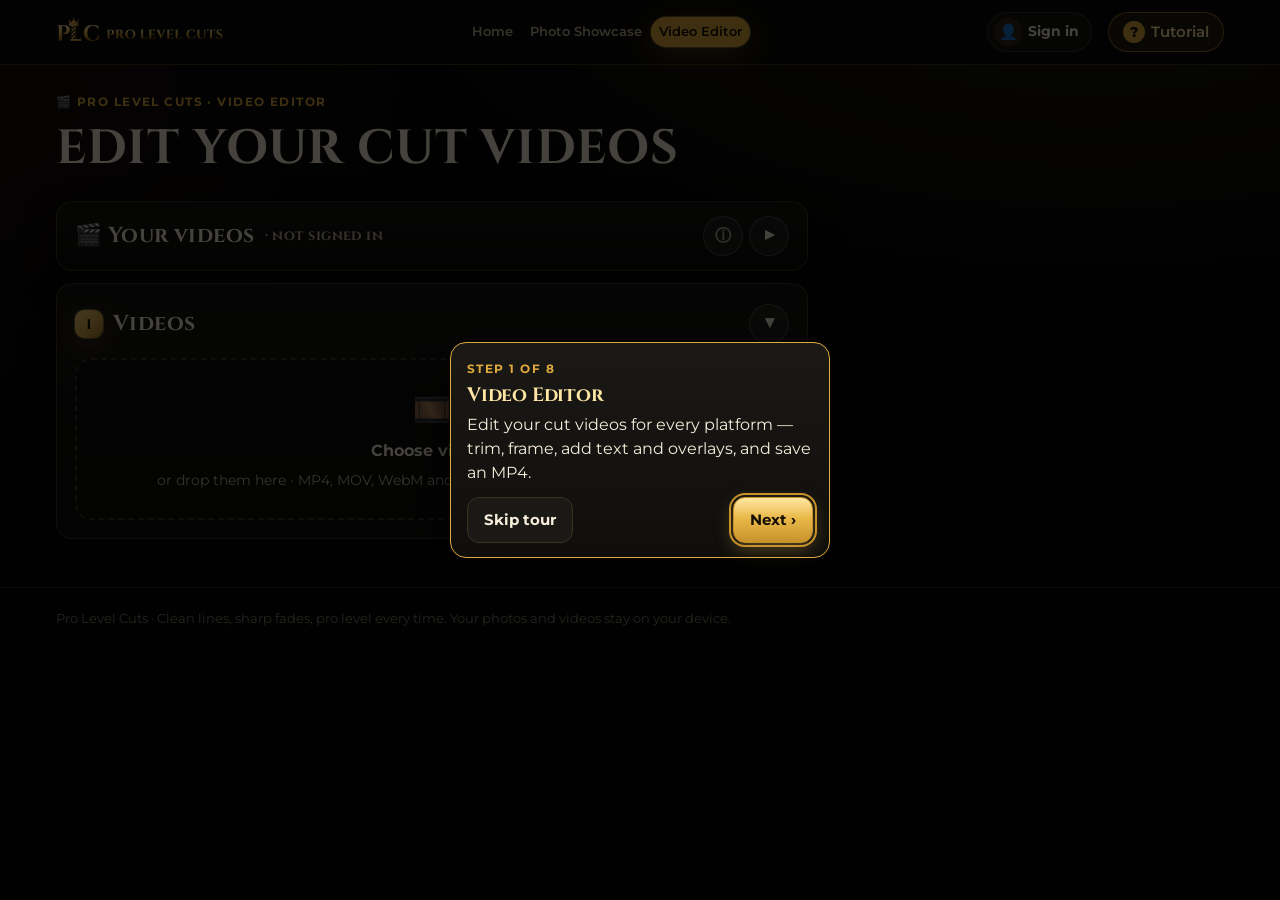
==== commit 99f1df49: "Before & after two at a time (pairs in slideshow and downloads), sharper previews; PLC: one site-wid" ====
--- a/formatter.html
+++ b/formatter.html
@@ -18,16 +18,20 @@
   <link rel="preconnect" href="https://fonts.googleapis.com">
   <link rel="preconnect" href="https://fonts.gstatic.com" crossorigin>
   <link rel="stylesheet" href="https://fonts.googleapis.com/css2?family=Cinzel:wght@600;700&family=Montserrat:wght@400;500;600;700&display=swap">
-  <link rel="stylesheet" href="css/style.css?v=plc1">
-  <script src="js/core.js?v=plc1" defer></script>
-  <script src="js/tour.js?v=plc1" defer></script>
+  <link rel="stylesheet" href="css/style.css?v=plc1793596332">
+  <script src="js/core.js?v=plc1793596332" defer></script>
+  <script src="js/tour.js?v=plc1793596332" defer></script>
+  <script src="js/plc-account.js?v=plc1793596332" defer></script>
   <script src="js/vendor/mp4-muxer.min.js" defer></script>
-  <script src="js/fullscreen.js?v=plc1" defer></script>
-  <script src="js/fx-float.js?v=plc1" defer></script>
-  <script src="js/showcase-fold.js?v=plc1" defer></script>
-  <script src="js/showcase-fx.js?v=plc1" defer></script>
-  <script src="js/formatter.js?v=plc1" defer></script>
-  <script src="js/formatter-pro.js?v=plc1" defer></script>
+  <script src="js/fullscreen.js?v=plc1793596332" defer></script>
+  <script src="js/fx-float.js?v=plc1793596332" defer></script>
+  <script src="js/vendor/peerjs.min.js" defer></script>
+  <script src="js/plc-video-p2p.js?v=plc1793596332" defer></script>
+  <script src="js/plc-videos.js?v=plc1793596332" defer></script>
+  <script src="js/showcase-fold.js?v=plc1793596332" defer></script>
+  <script src="js/showcase-fx.js?v=plc1793596332" defer></script>
+  <script src="js/formatter.js?v=plc1793596332" defer></script>
+  <script src="js/formatter-pro.js?v=plc1793596332" defer></script>
 </head>
 <body data-page="formatter">
   <header class="topbar">
@@ -40,6 +44,7 @@
         <a href="formatter.html" data-page="formatter"><span class="nav-ico">🎬</span>Video Editor</a>
         <div class="nav-foot"><button class="btn" type="button" data-install hidden>📲 Add to Home Screen</button></div>
       </nav>
+      <button class="plc-acctbtn" type="button" data-acct-btn aria-label="Sign in"><b class="plc-q">👤</b><span>Sign in</span></button>
       <button class="plc-tourbtn" type="button" data-tour-btn aria-label="Tutorial"><b class="plc-q">?</b><span>Tutorial</span></button>
       <button class="menu-btn" type="button" aria-label="Open menu" aria-expanded="false" aria-controls="nav"><span></span><span></span><span></span></button>
     </div>
@@ -69,6 +74,7 @@
             <span class="muted small">or drop them here · MP4, MOV, WebM and more · they play in the order shown</span>
           </label>
           <p class="notice warn" id="importNote" hidden></p>
+          <button type="button" class="fm-histbtn fm-emptyundo" id="emptyUndo" hidden><svg viewBox="0 0 24 24" aria-hidden="true"><path d="M9 14 4 9l5-5"/><path d="M4 9h10.5a5.5 5.5 0 0 1 0 11H11"/></svg><span>Undo — bring back what you deleted</span></button>
           <ol class="fm-clips" id="clipList" aria-label="Clips"></ol>
         </section>
 
@@ -184,13 +190,16 @@
             <label class="fm-tool fm-tool-add"><i>🖼️</i><span>Add photo</span><input type="file" id="tlPhotoFile" accept="image/*" hidden></label>
             <label class="fm-tool fm-tool-add"><i>🎵</i><span>Add sound</span><input type="file" id="tlAudioFile" accept="audio/*,.mp3,.wav,.m4a,.aac,.ogg" hidden></label>
             <span class="fm-toolgroup" id="fmLayerTools" hidden>
-              <button type="button" class="fm-tool fm-tool-ly" id="lyUp"><i>⬆️</i><span>Forward</span></button>
-              <button type="button" class="fm-tool fm-tool-ly" id="lyDown"><i>⬇️</i><span>Back</span></button>
+              <label class="fm-tool fm-tool-ly fm-tool-pick" id="lySize"><i>📐</i><span>Size</span><select id="lySizeSel" aria-label="Layer size"><option value="">Free — drag and size it</option><option value="full">Full screen</option><option value="match">Same size as the video</option></select></label>
+              <button type="button" class="fm-tool fm-tool-ly" id="lyUp"><i>⬆️</i><span>Move up</span></button>
+              <button type="button" class="fm-tool fm-tool-ly" id="lyDown"><i>⬇️</i><span>Move down</span></button>
               <button type="button" class="fm-tool fm-tool-ly" id="lyHide"><i>👁</i><span>Hide</span></button>
               <button type="button" class="fm-tool fm-tool-ly" id="lyDel"><i>🗑️</i><span>Delete</span></button>
             </span>
             <button type="button" class="fm-tool" id="tlMute"><i>🔇</i><span>Mute</span></button>
             <button type="button" class="fm-tool" id="tlSpeed"><i>⏩</i><span>Speed</span></button>
+            <button type="button" class="fm-tool fm-tool-merge" id="tlMerge" hidden><i>🔗</i><span>Merge</span></button>
+            <button type="button" class="fm-tool" id="tlUnmerge" hidden><i>⛓️‍💥</i><span>Unmerge</span></button>
             <button type="button" class="fm-tool" id="tlDup"><i>⧉</i><span>Duplicate</span></button>
             <button type="button" class="fm-tool" id="tlDel"><i>🗑️</i><span>Delete</span></button>
             <button type="button" class="fm-tool" id="moveVideoBtn" aria-pressed="false"><i>🖐</i><span>Move video</span></button>
@@ -200,6 +209,7 @@
             <button type="button" class="fm-tool" id="tlZoomIn" aria-label="Zoom in the timeline"><i>➕</i><span>Zoom in</span></button>
             <button type="button" id="splitBtn" hidden></button><button type="button" id="setInBtn" hidden></button><button type="button" id="setOutBtn" hidden></button>
           </div>
+          <p class="fm-target small" id="fmSelHint" hidden></p>
           <p class="fm-target small" id="fmTarget" hidden></p>
           <div class="fm-speedrow" id="fmSpeedRow" hidden></div>
           <div class="fm-tl-scroll" id="tlScroll"><div class="fm-tl-inner" id="tlInner"></div></div>
--- a/css/style.css
+++ b/css/style.css
@@ -1533,6 +1533,31 @@
 .fm-tclip.lifted, .fm-tlayer.lifted { transform: scale(1.04); box-shadow: 0 8px 20px rgba(0,0,0,.55); z-index: 6; }
 .fm-fillhint { margin: 8px 0 0; padding: 8px 10px; border-radius: 10px; font-size: .84rem; background: rgba(251,191,36,.1); border: 1px solid rgba(251,191,36,.35); color: var(--text); }
 
+/* layer size: Full screen / Same size / Free */
+.fm-fitrow { grid-column: 1 / -1; }
+.fm-fitseg { display: flex; flex-wrap: wrap; gap: 6px; }
+.fm-fitseg button { flex: 1 1 30%; min-height: 40px; }
+.fm-tool.on { border-color: var(--primary-2); box-shadow: inset 0 0 0 1px var(--primary-2); }
+
+/* the selected clip / layer is unmistakable */
+.fm-tclip.sel, .fm-tlayer.on { border: 3px solid #fbbf24 !important; box-shadow: 0 0 0 2px rgba(0,0,0,.6), 0 0 16px 3px rgba(251,191,36,.75) !important; z-index: 4; }
+.fm-tclip.sel::after, .fm-tlayer.on::after { content: "✓ Selected"; position: absolute; right: 14px; top: 2px; z-index: 3; font-size: .66rem; font-weight: 800; color: #111; background: #fbbf24; border-radius: 5px; padding: 1px 5px; pointer-events: none; }
+.fm-tclip.on:not(.sel) { border-color: rgba(255,255,255,.45); box-shadow: none; }
+/* compact picker in the tool bar (opens the phone's own list) */
+.fm-tool-pick { position: relative; }
+.fm-tool-pick select { position: absolute; inset: 0; width: 100%; height: 100%; opacity: 0; cursor: pointer; font-size: 16px; }
+
+/* merged clips read as one video */
+.fm-tclip.grp { border-top: 3px solid #fbbf24; }
+.fm-tclip.grp-l { border-top-left-radius: 0; border-bottom-left-radius: 0; border-left-width: 0; }
+.fm-tclip.grp-r { border-top-right-radius: 0; border-bottom-right-radius: 0; border-right-width: 0; }
+.fm-tclip.grp-l::before { content: ""; position: absolute; left: 0; top: 0; bottom: 0; border-left: 1px dashed rgba(251,191,36,.6); z-index: 2; }
+.fm-grptag { position: absolute; left: 14px; bottom: 2px; z-index: 3; font-style: normal; font-size: .64rem; font-weight: 800; color: #111; background: #fbbf24; border-radius: 5px; padding: 0 5px; white-space: nowrap; pointer-events: none; }
+.fm-tool-merge { background: var(--primary); border-color: var(--primary); }
+.fm-tool-merge span { color: var(--primary-ink); }
+
+.fm-emptyundo { margin-top: 10px; }
+
 /* ===== Pro Level Cuts brand ===== */
 :root { --font-display: "Cinzel", "Trajan Pro", Georgia, "Times New Roman", serif; --font: "Montserrat", system-ui, -apple-system, "Segoe UI", Roboto, Arial, sans-serif; --gold: #e0aa3e; --gold-hi: #ffe7a3; --gold-deep: #c8922b; }
 .btn:not(.btn-ghost) { background: linear-gradient(180deg, #ffe7a3, #e9b949 45%, #c8922b); border-color: #c8922b; }
@@ -1599,3 +1624,29 @@
 .plc-swatches { display: flex; gap: 10px; flex-wrap: wrap; margin-top: 10px; }
 .plc-swatches span { display: inline-flex; align-items: center; gap: 8px; font-size: .9rem; color: var(--muted); }
 .plc-swatches i { width: 22px; height: 22px; border-radius: 6px; border: 1px solid rgba(255,255,255,.15); display: inline-block; }
+/* one account for the whole site */
+.plc-acctbtn { display: inline-flex; align-items: center; gap: 6px; height: 40px; padding: 0 12px 0 6px; margin-left: auto; border-radius: 999px; border: 1px solid var(--line-soft); background: rgba(255,255,255,.04); color: var(--text); font: inherit; font-weight: 700; font-size: .86rem; cursor: pointer; max-width: 150px; }
+.plc-acctbtn .plc-q { width: 28px; height: 28px; border-radius: 50%; display: grid; place-items: center; font-size: .95rem; background: rgba(224,170,62,.15); }
+.plc-acctbtn span { overflow: hidden; text-overflow: ellipsis; white-space: nowrap; }
+.plc-acctbtn.in { border-color: var(--gold); }
+.plc-acctbtn.in .plc-q { background: var(--gold); }
+.plc-acctbtn.has-new { box-shadow: 0 0 0 2px var(--gold); }
+.plc-acctbtn + .plc-tourbtn { margin-left: 8px; }
+@media (max-width: 420px) { .plc-acctbtn span { display: none; } .plc-acctbtn { padding: 0 6px; } }
+.plc-acct { position: fixed; inset: 0; z-index: 2000; background: rgba(0,0,0,.6); display: flex; align-items: flex-start; justify-content: center; padding: 70px 14px 14px; overflow-y: auto; }
+.plc-acct-card { position: relative; width: min(420px, 100%); background: #14110c; border: 1px solid var(--gold); border-radius: 16px; padding: 18px 16px 16px; box-shadow: 0 20px 60px rgba(0,0,0,.6); }
+.plc-acct-head { font-size: 1.1rem; font-weight: 800; margin: 0 30px 10px 0; }
+.plc-acct-x { position: absolute; right: 10px; top: 10px; width: 34px; height: 34px; border-radius: 50%; border: 1px solid var(--line-soft); background: transparent; color: var(--text); cursor: pointer; }
+.plc-acct .sc-field { margin-bottom: 10px; }
+/* your videos */
+.pv-row { display: flex; align-items: flex-end; gap: 10px; flex-wrap: wrap; }
+.pv-name { flex: 1 1 220px; margin: 0; }
+.pv-btns { display: flex; flex-wrap: wrap; gap: 6px; margin: 10px 0; }
+.pv-grid { display: grid; grid-template-columns: repeat(auto-fill, minmax(150px, 1fr)); gap: 8px; margin: 6px 0 10px; }
+.pv-item, .pv-req { position: relative; display: flex; align-items: center; gap: 8px; padding: 6px; border: 1px solid var(--line-soft); border-radius: 12px; background: rgba(255,255,255,.03); cursor: pointer; }
+.pv-item.on { border-color: var(--gold); box-shadow: 0 0 0 1px var(--gold); }
+.pv-item img, .pv-req img, .pv-ph { width: 44px; height: 44px; border-radius: 8px; object-fit: cover; flex: none; display: grid; place-items: center; background: #000; }
+.pv-meta { display: flex; flex-direction: column; min-width: 0; flex: 1; }
+.pv-meta b { overflow: hidden; text-overflow: ellipsis; white-space: nowrap; font-size: .88rem; }
+.pv-req { cursor: default; margin: 6px 0; flex-wrap: wrap; }
+.pv-item .sc-x { position: static; }
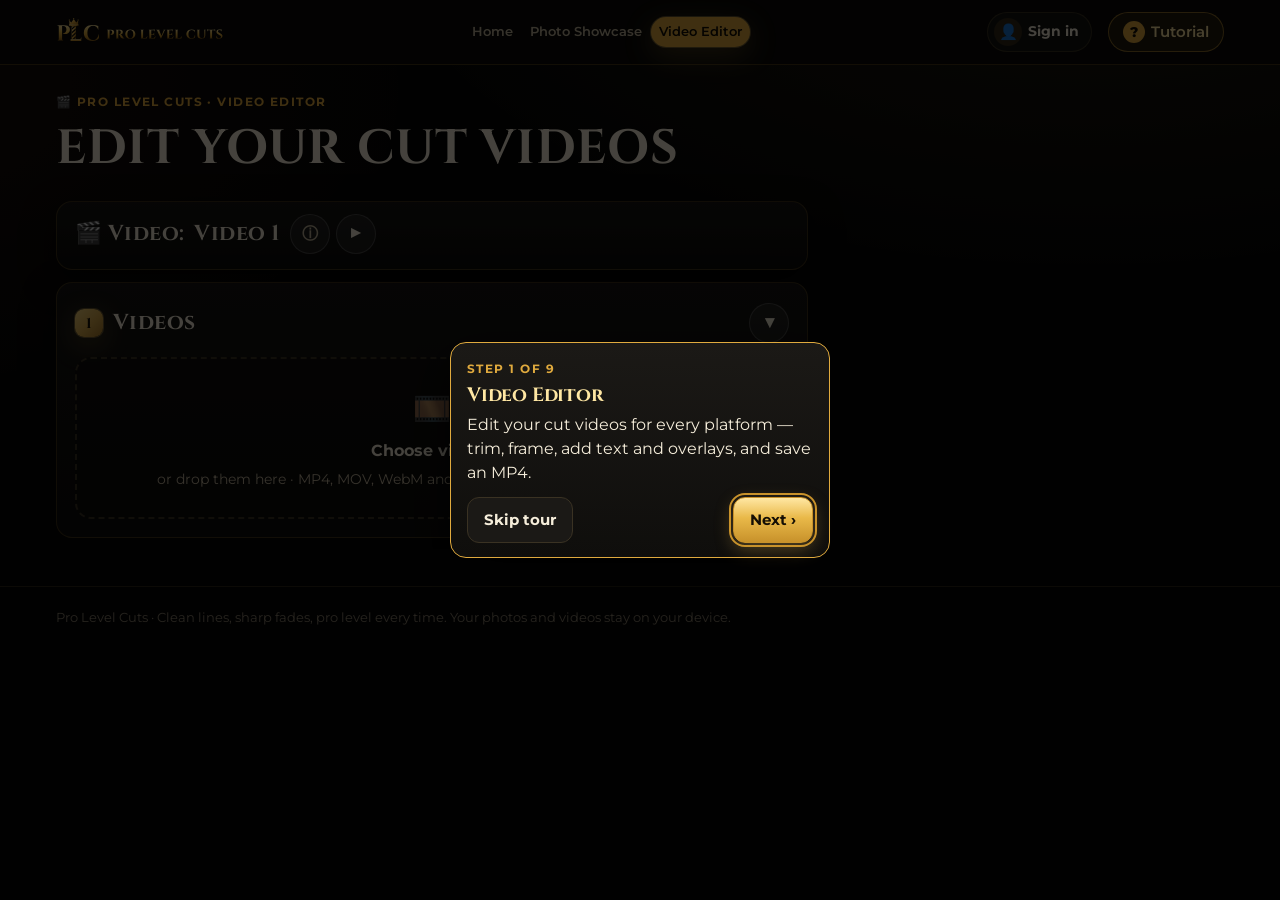
==== commit d0393e52: "Account only at the top of every page; photo requests and Outbox with projects; video card matches t" ====
--- a/formatter.html
+++ b/formatter.html
@@ -18,20 +18,20 @@
   <link rel="preconnect" href="https://fonts.googleapis.com">
   <link rel="preconnect" href="https://fonts.gstatic.com" crossorigin>
   <link rel="stylesheet" href="https://fonts.googleapis.com/css2?family=Cinzel:wght@600;700&family=Montserrat:wght@400;500;600;700&display=swap">
-  <link rel="stylesheet" href="css/style.css?v=plc1793596332">
-  <script src="js/core.js?v=plc1793596332" defer></script>
-  <script src="js/tour.js?v=plc1793596332" defer></script>
-  <script src="js/plc-account.js?v=plc1793596332" defer></script>
+  <link rel="stylesheet" href="css/style.css?v=plc1793598779">
+  <script src="js/core.js?v=plc1793598779" defer></script>
+  <script src="js/tour.js?v=plc1793598779" defer></script>
+  <script src="js/plc-account.js?v=plc1793598779" defer></script>
   <script src="js/vendor/mp4-muxer.min.js" defer></script>
-  <script src="js/fullscreen.js?v=plc1793596332" defer></script>
-  <script src="js/fx-float.js?v=plc1793596332" defer></script>
+  <script src="js/fullscreen.js?v=plc1793598779" defer></script>
+  <script src="js/fx-float.js?v=plc1793598779" defer></script>
   <script src="js/vendor/peerjs.min.js" defer></script>
-  <script src="js/plc-video-p2p.js?v=plc1793596332" defer></script>
-  <script src="js/plc-videos.js?v=plc1793596332" defer></script>
-  <script src="js/showcase-fold.js?v=plc1793596332" defer></script>
-  <script src="js/showcase-fx.js?v=plc1793596332" defer></script>
-  <script src="js/formatter.js?v=plc1793596332" defer></script>
-  <script src="js/formatter-pro.js?v=plc1793596332" defer></script>
+  <script src="js/plc-video-p2p.js?v=plc1793598779" defer></script>
+  <script src="js/plc-videos.js?v=plc1793598779" defer></script>
+  <script src="js/showcase-fold.js?v=plc1793598779" defer></script>
+  <script src="js/showcase-fx.js?v=plc1793598779" defer></script>
+  <script src="js/formatter.js?v=plc1793598779" defer></script>
+  <script src="js/formatter-pro.js?v=plc1793598779" defer></script>
 </head>
 <body data-page="formatter">
   <header class="topbar">
--- a/css/style.css
+++ b/css/style.css
@@ -1625,6 +1625,9 @@
 .plc-swatches span { display: inline-flex; align-items: center; gap: 8px; font-size: .9rem; color: var(--muted); }
 .plc-swatches i { width: 22px; height: 22px; border-radius: 6px; border: 1px solid rgba(255,255,255,.15); display: inline-block; }
 /* one account for the whole site */
+#acctCard { display: none !important; }
+.pv-saved { color: var(--muted); margin: 0; }
+.sc-projcard.sc-folded #vidSaved { display: none; }
 .plc-acctbtn { display: inline-flex; align-items: center; gap: 6px; height: 40px; padding: 0 12px 0 6px; margin-left: auto; border-radius: 999px; border: 1px solid var(--line-soft); background: rgba(255,255,255,.04); color: var(--text); font: inherit; font-weight: 700; font-size: .86rem; cursor: pointer; max-width: 150px; }
 .plc-acctbtn .plc-q { width: 28px; height: 28px; border-radius: 50%; display: grid; place-items: center; font-size: .95rem; background: rgba(224,170,62,.15); }
 .plc-acctbtn span { overflow: hidden; text-overflow: ellipsis; white-space: nowrap; }
